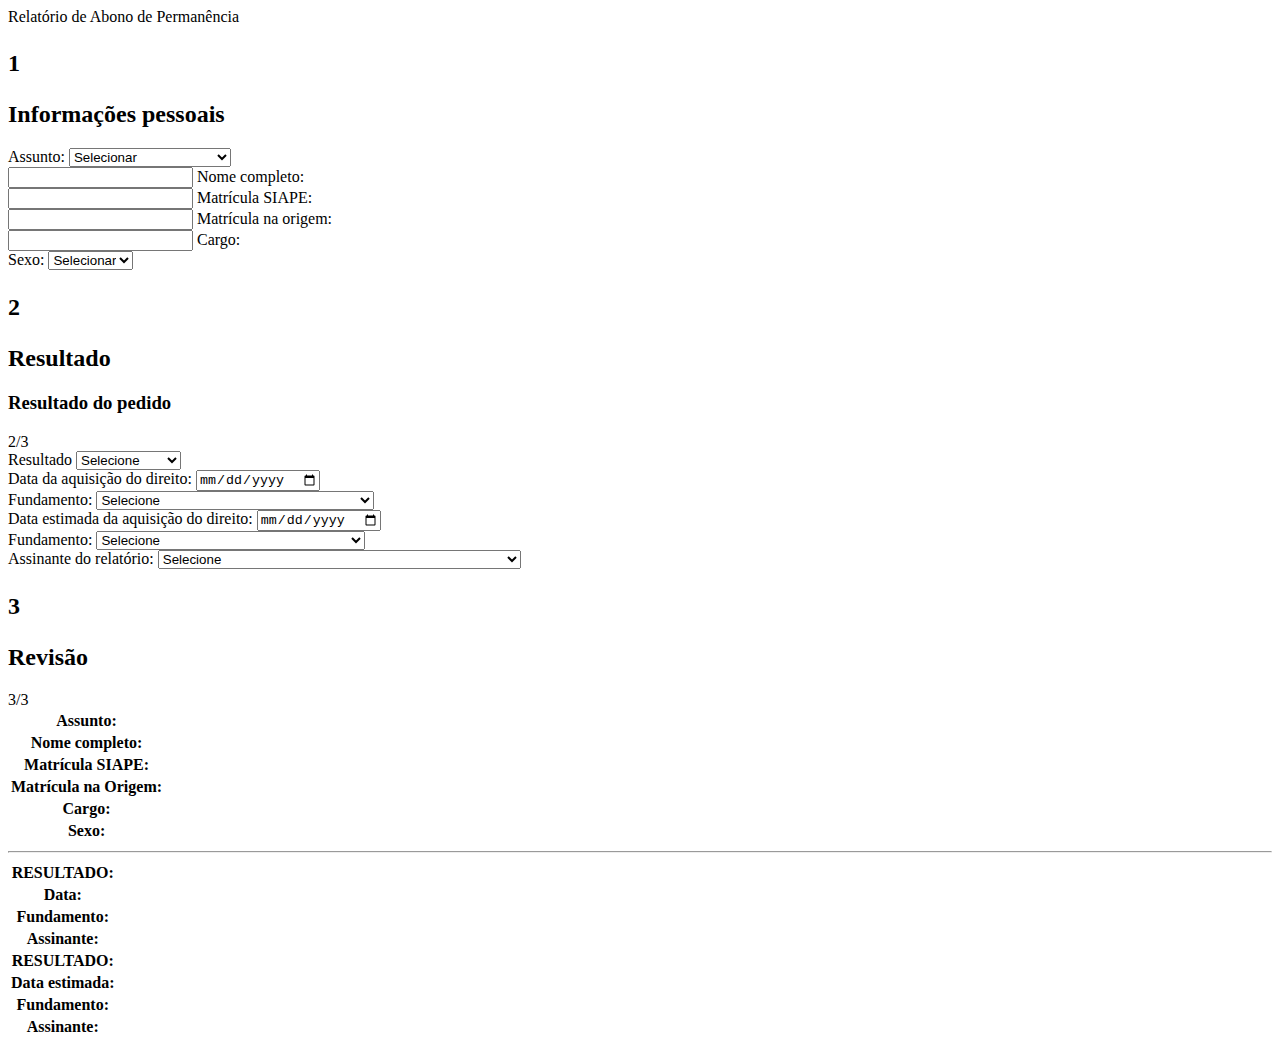
==== index.html @ 5f07b700 "Add files via upload" ====
<!DOCTYPE html>
<html>
<head>
	<meta charset="utf-8">
	<title>Relatórios - SEAP</title>
	<link rel="icon" type="imagem/png" href="./img/aposentadoria.png" />
	<!-- Mobile Specific Metas -->
	<meta name="viewport" content="width=device-width, initial-scale=1, maximum-scale=1">
	<!-- Font-->
	<link rel="stylesheet" type="text/css" href="css/opensans-font.css">
	<link rel="stylesheet" type="text/css" href="fonts/material-design-iconic-font/css/material-design-iconic-font.min.css">
	<!-- datepicker -->
	<link rel="stylesheet" type="text/css" href="css/jquery-ui.min.css">
	<!-- Main Style Css -->
    <link rel="stylesheet" href="css/style.css"/>
	
</head>
<body id="conteudo">
	<div class="page-content">
		<div class="wizard-heading">Relatório de Abono de Permanência</div>
		<div class="wizard-v6-content">
			<div class="wizard-form">
		        <form class="form-register" id="form-register" action="" method="post">
		        	<div id="form-total">
		        		<!-- SECTION 1 -->
			            <h2>
			            	<p class="step-icon"><span>1</span></p>
			            	<span class="step-text">Informações pessoais</span>
			            </h2>
			            <section>
			                <div class="inner">

								<div class="form-row">
									<div class="form-holder form-holder-2">
										<label for="date" class="special-label">Assunto:</label>
										<select required name="assunto" id="assunto" class="form-control">
											<option value="" selected>Selecionar</option>
											<option value="Abono de Permanência">Abono de Permanência</option>
											<option value="Aposentadoria">Aposentadoria</option>
											<option value="Pensão">Pensão</option>
										</select>
									</div>
								</div>


								<div class="form-row">
									<div class="form-holder">
										<label class="form-row-inner">
											<input type="text" class="form-control" id="name" name="name" class="required">
											<span class="label">Nome completo:</span>
										</label>
									</div>
								</div>

								<div class="form-row">
									<div class="form-holder">
										<label class="form-row-inner">
											<input type="text" class="form-control" id="matricula_siape" name="matricula_siape" required>
											<span class="label">Matrícula SIAPE:</span>
										</label>
									</div>
									<div class="form-holder">
										<label class="form-row-inner">
											<input type="text" class="form-control" id="matricula_origem" name="matricula_origem" required>
											<span class="label">Matrícula na origem:</span>
										</label>
									</div>
								</div>

								<div class="form-row">
									<div class="form-holder">
										<label class="form-row-inner">
											<input type="text" class="form-control" id="cargo" name="cargo" required />
											<span class="label">Cargo:</span>
										</label>
									</div>
								</div>

							
								<div class="form-row">
									<div class="form-holder form-holder-2">
										<label for="date" class="special-label">Sexo:</label>
										<select name="sexo" id="sexo" class="form-control">
											<option value="" selected>Selecionar</option>
											<option value="masculino">Masculino</option>
											<option value="feminino">Feminino</option>
										</select>
									</div>
								</div>
							</div>
			            </section>
						<!-- SECTION 2 -->
			            <h2>
			            	<p class="step-icon"><span>2</span></p>
			            	<span class="step-text">Resultado</span>
			            </h2>
			            <section>
			                <div class="inner">
			                	<div class="form-heading">
			                		<h3>Resultado do pedido</h3>
			                		<span>2/3</span>
			                	</div>
								<div class="form-row">
									<div class="form-holder form-holder-2">
										<label for="resultado" class="special-label-1">Resultado</label>
										<select name="resultado" id="resultado" class="form-control">
											<option value="" selected>Selecione</option>
											<option value="deferido">DEFERIDO</option>
											<option value="indeferido">INDEFERIDO</option>
										</select>
										<span class="select-btn">
											<i class="zmdi zmdi-chevron-down"></i>
										</span>
									</div>
								</div>
								<div class="form-row" id="deferido">
									<div class="form-holder">
										<label for="day" class="special-label-1">Data da aquisição do direito:</label>
										<input id="data" type="date" />
									</div>
									<div class="form-holder">
										<label for="fundamento" class="special-label-1">Fundamento:</label>
										<select name="fundamento" id="fundamento" class="form-control">
											<option value="" selected>Selecione</option>
											<option value="049006">049006 - Art. 2° I II III §1° II da EC 41-2003</option>
											<option value="049008">049008 - Art. 6° I II III IV  da EC 41-2003</option>
											<option value="049010">049010 - Art. 3º da EC 47-2005</option>
											<option value="049021">049021 - Art. 4º §6° II da EC nº 103/2019</option>
											<option value="049023">049023 - Art. 4º §6° I da EC nº 103/2019</option>
											<option value="049027">049027 - Art. 10 §1° I da EC nº 103/2019</option>
											<option value="049034">049034 - Art. 20 §2° I da EC nº 103/2019</option>
											<option value="049036">049036 - Art. 20 §2° II da EC nº 103/2019</option>
										</select>
										<span class="select-btn">
											<i class="zmdi zmdi-chevron-down"></i>
										</span>
									</div>
								</div>
								<div class="form-row" id="indeferido">
									<div class="form-holder">
										<label for="estimativa" class="special-label-1">Data estimada da aquisição do direito:</label>
										<input id="estimativa" type="date" />
									</div>
									<div class="form-holder">
										<label for="fundamento_indeferido" class="special-label-1">Fundamento:</label>
										<select name="fundamento_indeferido" id="fundamento_indeferido" class="form-control">
											<option value="" selected>Selecione</option>
											<option value="art. 4 §6° II da EC nº 103/2019">049021 - Art. 4 §6° II da EC nº 103/2019</option>
											<option value="art. 4 §6° I da EC nº 103/2019">048023 - Art. 4 §6° I da EC nº 103/2019</option>
											<option value="art. 10 §1° I da EC nº 103/2019">049027 - Art. 10 §1° I da EC nº 103/2019</option>
											<option value="art. 20 §2° I da EC nº 103/2019">049034 - Art. 20 §2° I da EC nº 103/2019</option>
											<option value="art. 20 §2° II da EC nº 103/2019">049036 - Art. 20 §2° II da EC nº 103/2019</option>
										</select>
										<span class="select-btn">
											<i class="zmdi zmdi-chevron-down"></i>
										</span>
									</div>
								</div>
								<div class="form-row">
									<div class="form-holder form-holder-2">
										<label for="assinante" class="special-label-1">Assinante do relatório:</label>
										<select name="assinante" id="assinante" class="form-control">
											<option value="" selected>Selecione</option>
											<option value="Coordenadora de Administração de Pessoal">Coordenadora de Administração de Pessoal</option>
											<option value="Coordenador de Administração de Pessoal">Coordenador de Administração de Pessoal</option>
											<option value="Coordenadora de Administração de Pessoal em exercício">Coordenadora de Administração de Pessoal em exercício</option>
											<option value="Coordenador de Administração de Pessoal em exercício">Coordenador de Administração de Pessoal em exercício</option>
										</select>
										<span class="select-btn">
											<i class="zmdi zmdi-chevron-down"></i>
										</span>
									</div>
								</div>
							</div>
			            </section>
			            <!-- SECTION 3 -->
			            <h2>
			            	<p class="step-icon"><span>3</span></p>
			            	<span class="step-text">Revisão</span>
			            </h2>
			            <section>
			                <div class="inner">
			                	<div class="form-heading">
			                		<h3></h3>
			                		<span>3/3</span>
			                	</div>
								<div class="table-responsive">
									<table class="table">
										<tbody>
											<tr class="space-row">
												<th>Assunto:</th>
												<td id="assunto-val"></td>
											</tr>
											<tr class="space-row">
												<th>Nome completo:</th>
												<td id="fullname-val"></td>
											</tr>
											<tr class="space-row">
												<th>Matrícula SIAPE:</th>
												<td id="matricula_siape-val"></td>
											</tr>
											<tr class="space-row">
												<th>Matrícula na Origem:</th>
												<td id="matricula_origem-val"></td>
											</tr>
											<tr class="space-row">
												<th>Cargo:</th>
												<td id="cargo-val"></td>
											</tr>
											<tr class="space-row">
												<th>Sexo:</th>
												<td id="sexo-val"></td>
											</tr>
										</tbody>
									</table>
								</div>
								<hr>
								<div class="table-responsive">
									<table class="table">
										<tbody id="deferido_result">
											<tr class="space-row">
												<th>RESULTADO:</th>
												<td style="text-transform: uppercase;"id="resultado-val"></td>
											</tr>
											<tr class="space-row">
												<th>Data:</th>
												<td id="data-val"></td>
											</tr>
											<tr class="space-row">
												<th>Fundamento:</th>
												<td id="fundamento-val"></td>
											</tr>
											<tr class="space-row">
												<th>Assinante:</th>
												<td id="assinante__def-val"></td>
											</tr>
										</tbody>
										<tbody id="indeferido_result">
											<tr class="space-row">
												<th>RESULTADO:</th>
												<td style="text-transform: uppercase;"id="result-val"></td>
											</tr>
											<tr class="space-row">
												<th>Data estimada:</th>
												<td id="estimativa-val"></td>
											</tr>
											<tr class="space-row">
												<th>Fundamento:</th>
												<td id="fundamento_indeferido-val"></td>
											</tr>
											<tr class="space-row">
												<th>Assinante:</th>
												<td id="assinante__indef-val"></td>
											</tr>
										</tbody>
									</table>
								</div>
							</div>
			            </section>
		        	</div>
		        </form>
			</div>
		</div>
	</div>
	
	
	<script src="https://cdnjs.cloudflare.com/ajax/libs/jquery/3.7.1/jquery.min.js" integrity="sha512-v2CJ7UaYy4JwqLDIrZUI/4hqeoQieOmAZNXBeQyjo21dadnwR+8ZaIJVT8EE2iyI61OV8e6M8PP2/4hpQINQ/g==" crossorigin="anonymous" referrerpolicy="no-referrer"></script>
	<script src="js/jquery.steps.js"></script>
	<script src="js/main.js"></script>
</body>
</html>
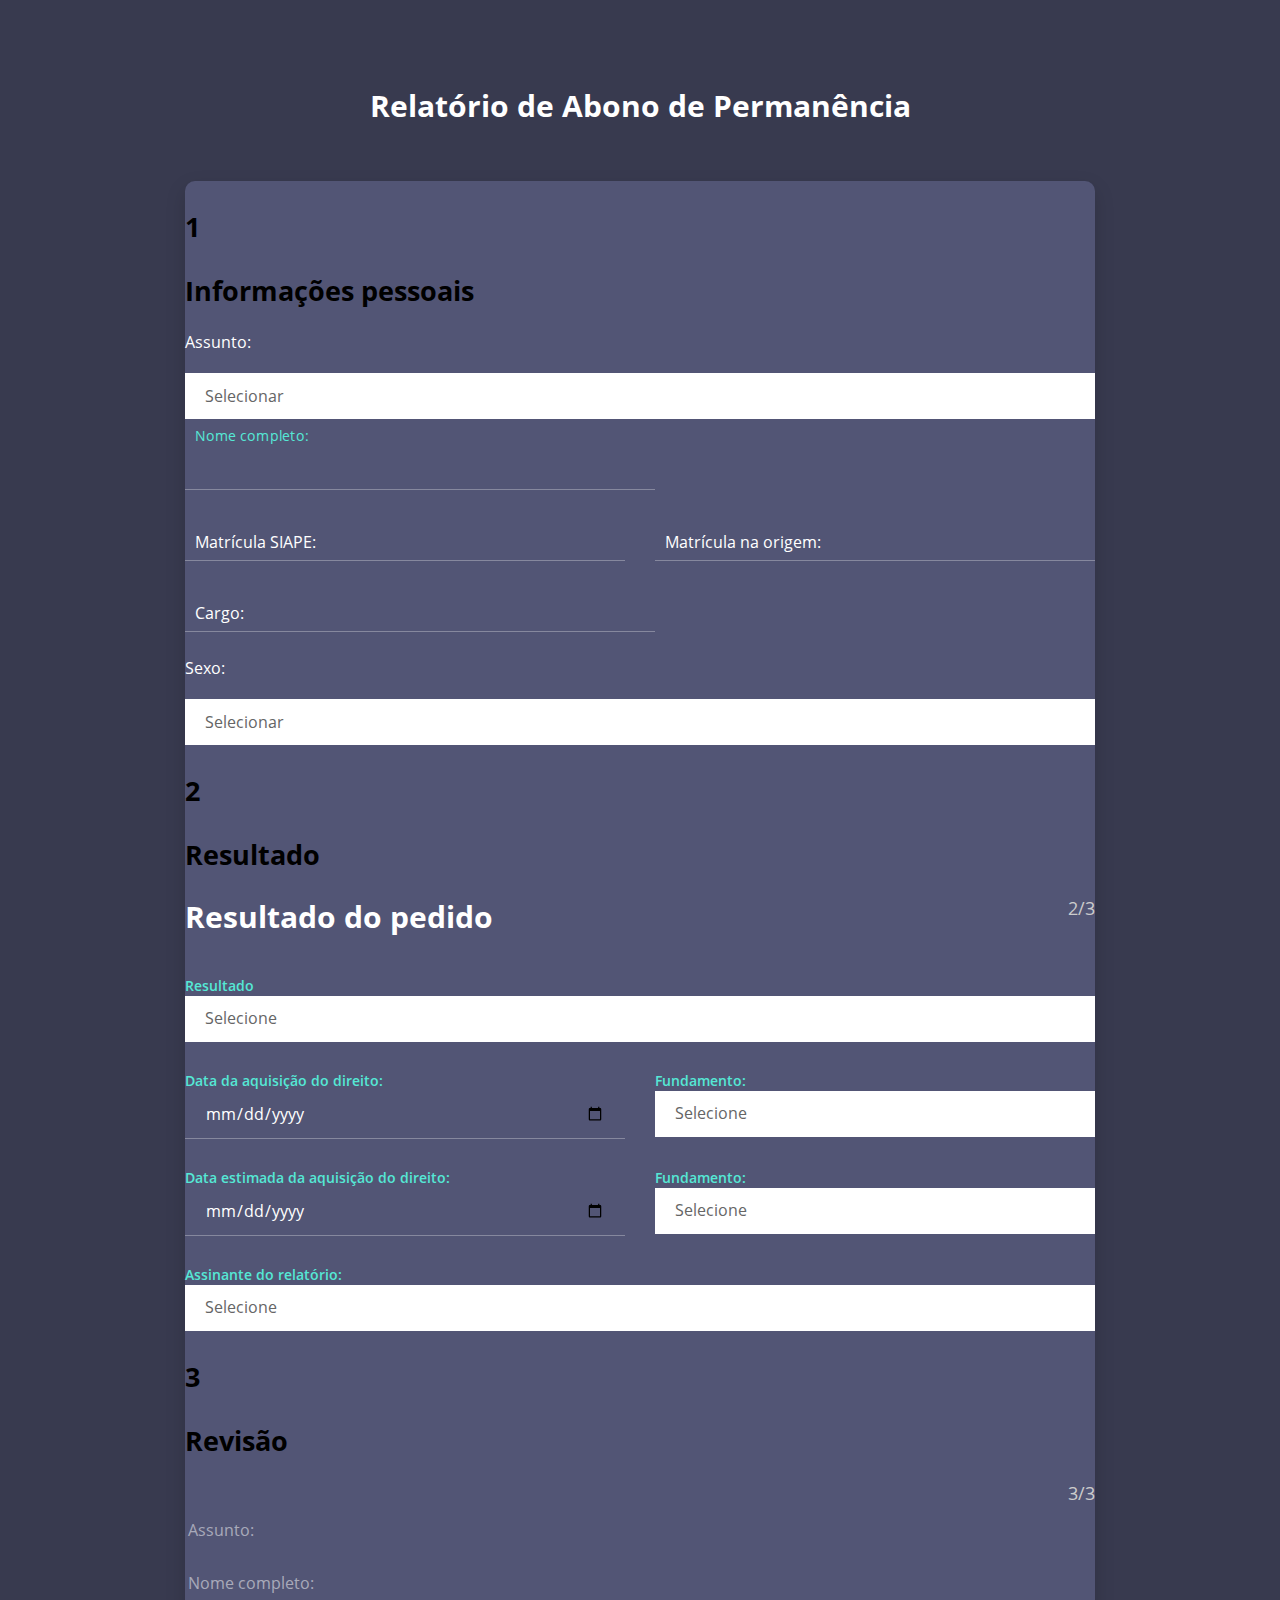
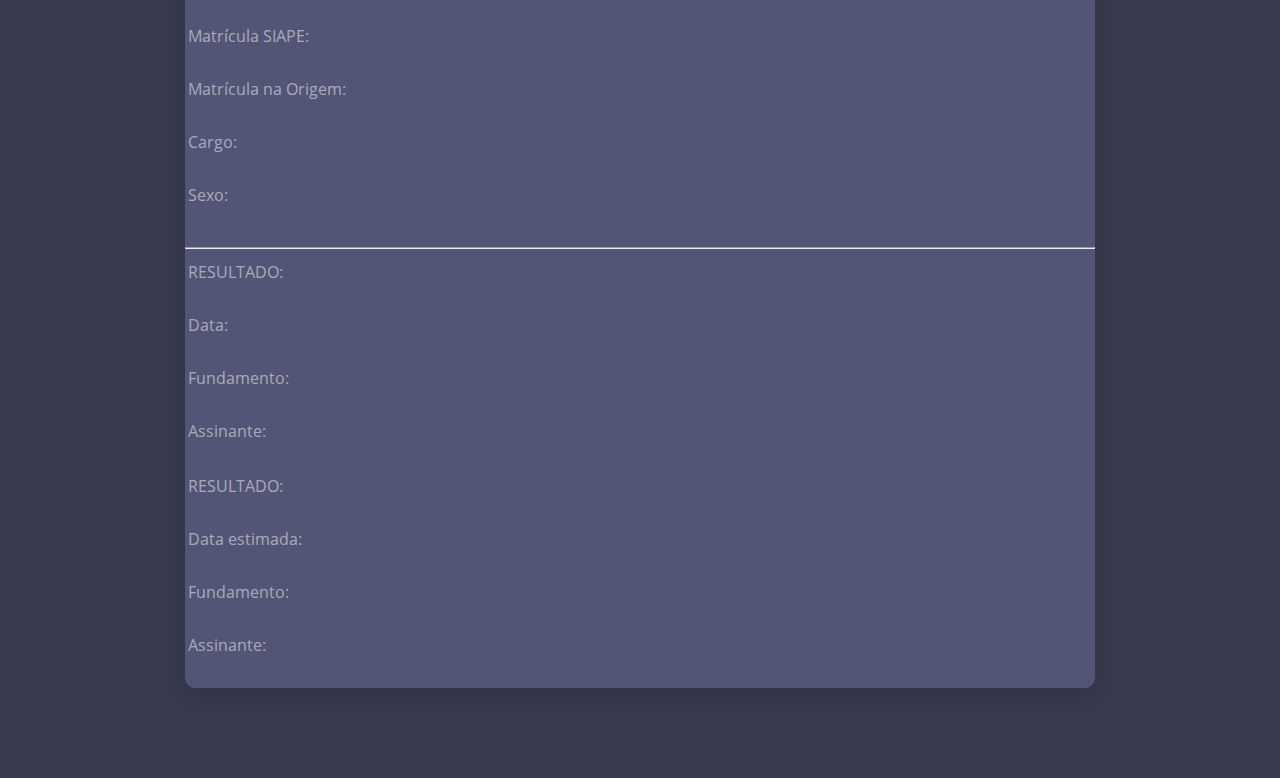
==== commit 8d45f1d0: "first commit" ====
--- a/index.html
+++ b/index.html
@@ -1,271 +1,271 @@
-<!DOCTYPE html>
-<html>
-<head>
-	<meta charset="utf-8">
-	<title>Relatórios - SEAP</title>
-	<link rel="icon" type="imagem/png" href="./img/aposentadoria.png" />
-	<!-- Mobile Specific Metas -->
-	<meta name="viewport" content="width=device-width, initial-scale=1, maximum-scale=1">
-	<!-- Font-->
-	<link rel="stylesheet" type="text/css" href="css/opensans-font.css">
-	<link rel="stylesheet" type="text/css" href="fonts/material-design-iconic-font/css/material-design-iconic-font.min.css">
-	<!-- datepicker -->
-	<link rel="stylesheet" type="text/css" href="css/jquery-ui.min.css">
-	<!-- Main Style Css -->
-    <link rel="stylesheet" href="css/style.css"/>
-	
-</head>
-<body id="conteudo">
-	<div class="page-content">
-		<div class="wizard-heading">Relatório de Abono de Permanência</div>
-		<div class="wizard-v6-content">
-			<div class="wizard-form">
-		        <form class="form-register" id="form-register" action="" method="post">
-		        	<div id="form-total">
-		        		<!-- SECTION 1 -->
-			            <h2>
-			            	<p class="step-icon"><span>1</span></p>
-			            	<span class="step-text">Informações pessoais</span>
-			            </h2>
-			            <section>
-			                <div class="inner">
-
-								<div class="form-row">
-									<div class="form-holder form-holder-2">
-										<label for="date" class="special-label">Assunto:</label>
-										<select required name="assunto" id="assunto" class="form-control">
-											<option value="" selected>Selecionar</option>
-											<option value="Abono de Permanência">Abono de Permanência</option>
-											<option value="Aposentadoria">Aposentadoria</option>
-											<option value="Pensão">Pensão</option>
-										</select>
-									</div>
-								</div>
-
-
-								<div class="form-row">
-									<div class="form-holder">
-										<label class="form-row-inner">
-											<input type="text" class="form-control" id="name" name="name" class="required">
-											<span class="label">Nome completo:</span>
-										</label>
-									</div>
-								</div>
-
-								<div class="form-row">
-									<div class="form-holder">
-										<label class="form-row-inner">
-											<input type="text" class="form-control" id="matricula_siape" name="matricula_siape" required>
-											<span class="label">Matrícula SIAPE:</span>
-										</label>
-									</div>
-									<div class="form-holder">
-										<label class="form-row-inner">
-											<input type="text" class="form-control" id="matricula_origem" name="matricula_origem" required>
-											<span class="label">Matrícula na origem:</span>
-										</label>
-									</div>
-								</div>
-
-								<div class="form-row">
-									<div class="form-holder">
-										<label class="form-row-inner">
-											<input type="text" class="form-control" id="cargo" name="cargo" required />
-											<span class="label">Cargo:</span>
-										</label>
-									</div>
-								</div>
-
-							
-								<div class="form-row">
-									<div class="form-holder form-holder-2">
-										<label for="date" class="special-label">Sexo:</label>
-										<select name="sexo" id="sexo" class="form-control">
-											<option value="" selected>Selecionar</option>
-											<option value="masculino">Masculino</option>
-											<option value="feminino">Feminino</option>
-										</select>
-									</div>
-								</div>
-							</div>
-			            </section>
-						<!-- SECTION 2 -->
-			            <h2>
-			            	<p class="step-icon"><span>2</span></p>
-			            	<span class="step-text">Resultado</span>
-			            </h2>
-			            <section>
-			                <div class="inner">
-			                	<div class="form-heading">
-			                		<h3>Resultado do pedido</h3>
-			                		<span>2/3</span>
-			                	</div>
-								<div class="form-row">
-									<div class="form-holder form-holder-2">
-										<label for="resultado" class="special-label-1">Resultado</label>
-										<select name="resultado" id="resultado" class="form-control">
-											<option value="" selected>Selecione</option>
-											<option value="deferido">DEFERIDO</option>
-											<option value="indeferido">INDEFERIDO</option>
-										</select>
-										<span class="select-btn">
-											<i class="zmdi zmdi-chevron-down"></i>
-										</span>
-									</div>
-								</div>
-								<div class="form-row" id="deferido">
-									<div class="form-holder">
-										<label for="day" class="special-label-1">Data da aquisição do direito:</label>
-										<input id="data" type="date" />
-									</div>
-									<div class="form-holder">
-										<label for="fundamento" class="special-label-1">Fundamento:</label>
-										<select name="fundamento" id="fundamento" class="form-control">
-											<option value="" selected>Selecione</option>
-											<option value="049006">049006 - Art. 2° I II III §1° II da EC 41-2003</option>
-											<option value="049008">049008 - Art. 6° I II III IV  da EC 41-2003</option>
-											<option value="049010">049010 - Art. 3º da EC 47-2005</option>
-											<option value="049021">049021 - Art. 4º §6° II da EC nº 103/2019</option>
-											<option value="049023">049023 - Art. 4º §6° I da EC nº 103/2019</option>
-											<option value="049027">049027 - Art. 10 §1° I da EC nº 103/2019</option>
-											<option value="049034">049034 - Art. 20 §2° I da EC nº 103/2019</option>
-											<option value="049036">049036 - Art. 20 §2° II da EC nº 103/2019</option>
-										</select>
-										<span class="select-btn">
-											<i class="zmdi zmdi-chevron-down"></i>
-										</span>
-									</div>
-								</div>
-								<div class="form-row" id="indeferido">
-									<div class="form-holder">
-										<label for="estimativa" class="special-label-1">Data estimada da aquisição do direito:</label>
-										<input id="estimativa" type="date" />
-									</div>
-									<div class="form-holder">
-										<label for="fundamento_indeferido" class="special-label-1">Fundamento:</label>
-										<select name="fundamento_indeferido" id="fundamento_indeferido" class="form-control">
-											<option value="" selected>Selecione</option>
-											<option value="art. 4 §6° II da EC nº 103/2019">049021 - Art. 4 §6° II da EC nº 103/2019</option>
-											<option value="art. 4 §6° I da EC nº 103/2019">048023 - Art. 4 §6° I da EC nº 103/2019</option>
-											<option value="art. 10 §1° I da EC nº 103/2019">049027 - Art. 10 §1° I da EC nº 103/2019</option>
-											<option value="art. 20 §2° I da EC nº 103/2019">049034 - Art. 20 §2° I da EC nº 103/2019</option>
-											<option value="art. 20 §2° II da EC nº 103/2019">049036 - Art. 20 §2° II da EC nº 103/2019</option>
-										</select>
-										<span class="select-btn">
-											<i class="zmdi zmdi-chevron-down"></i>
-										</span>
-									</div>
-								</div>
-								<div class="form-row">
-									<div class="form-holder form-holder-2">
-										<label for="assinante" class="special-label-1">Assinante do relatório:</label>
-										<select name="assinante" id="assinante" class="form-control">
-											<option value="" selected>Selecione</option>
-											<option value="Coordenadora de Administração de Pessoal">Coordenadora de Administração de Pessoal</option>
-											<option value="Coordenador de Administração de Pessoal">Coordenador de Administração de Pessoal</option>
-											<option value="Coordenadora de Administração de Pessoal em exercício">Coordenadora de Administração de Pessoal em exercício</option>
-											<option value="Coordenador de Administração de Pessoal em exercício">Coordenador de Administração de Pessoal em exercício</option>
-										</select>
-										<span class="select-btn">
-											<i class="zmdi zmdi-chevron-down"></i>
-										</span>
-									</div>
-								</div>
-							</div>
-			            </section>
-			            <!-- SECTION 3 -->
-			            <h2>
-			            	<p class="step-icon"><span>3</span></p>
-			            	<span class="step-text">Revisão</span>
-			            </h2>
-			            <section>
-			                <div class="inner">
-			                	<div class="form-heading">
-			                		<h3></h3>
-			                		<span>3/3</span>
-			                	</div>
-								<div class="table-responsive">
-									<table class="table">
-										<tbody>
-											<tr class="space-row">
-												<th>Assunto:</th>
-												<td id="assunto-val"></td>
-											</tr>
-											<tr class="space-row">
-												<th>Nome completo:</th>
-												<td id="fullname-val"></td>
-											</tr>
-											<tr class="space-row">
-												<th>Matrícula SIAPE:</th>
-												<td id="matricula_siape-val"></td>
-											</tr>
-											<tr class="space-row">
-												<th>Matrícula na Origem:</th>
-												<td id="matricula_origem-val"></td>
-											</tr>
-											<tr class="space-row">
-												<th>Cargo:</th>
-												<td id="cargo-val"></td>
-											</tr>
-											<tr class="space-row">
-												<th>Sexo:</th>
-												<td id="sexo-val"></td>
-											</tr>
-										</tbody>
-									</table>
-								</div>
-								<hr>
-								<div class="table-responsive">
-									<table class="table">
-										<tbody id="deferido_result">
-											<tr class="space-row">
-												<th>RESULTADO:</th>
-												<td style="text-transform: uppercase;"id="resultado-val"></td>
-											</tr>
-											<tr class="space-row">
-												<th>Data:</th>
-												<td id="data-val"></td>
-											</tr>
-											<tr class="space-row">
-												<th>Fundamento:</th>
-												<td id="fundamento-val"></td>
-											</tr>
-											<tr class="space-row">
-												<th>Assinante:</th>
-												<td id="assinante__def-val"></td>
-											</tr>
-										</tbody>
-										<tbody id="indeferido_result">
-											<tr class="space-row">
-												<th>RESULTADO:</th>
-												<td style="text-transform: uppercase;"id="result-val"></td>
-											</tr>
-											<tr class="space-row">
-												<th>Data estimada:</th>
-												<td id="estimativa-val"></td>
-											</tr>
-											<tr class="space-row">
-												<th>Fundamento:</th>
-												<td id="fundamento_indeferido-val"></td>
-											</tr>
-											<tr class="space-row">
-												<th>Assinante:</th>
-												<td id="assinante__indef-val"></td>
-											</tr>
-										</tbody>
-									</table>
-								</div>
-							</div>
-			            </section>
-		        	</div>
-		        </form>
-			</div>
-		</div>
-	</div>
-	
-	
-	<script src="https://cdnjs.cloudflare.com/ajax/libs/jquery/3.7.1/jquery.min.js" integrity="sha512-v2CJ7UaYy4JwqLDIrZUI/4hqeoQieOmAZNXBeQyjo21dadnwR+8ZaIJVT8EE2iyI61OV8e6M8PP2/4hpQINQ/g==" crossorigin="anonymous" referrerpolicy="no-referrer"></script>
-	<script src="js/jquery.steps.js"></script>
-	<script src="js/main.js"></script>
-</body>
+<!DOCTYPE html>
+<html>
+<head>
+	<meta charset="utf-8">
+	<title>Relatórios - SEAP</title>
+	<link rel="icon" type="imagem/png" href="./img/aposentadoria.png" />
+	<!-- Mobile Specific Metas -->
+	<meta name="viewport" content="width=device-width, initial-scale=1, maximum-scale=1">
+	<!-- Font-->
+	<link rel="stylesheet" type="text/css" href="css/opensans-font.css">
+	<link rel="stylesheet" type="text/css" href="fonts/material-design-iconic-font/css/material-design-iconic-font.min.css">
+	<!-- datepicker -->
+	<link rel="stylesheet" type="text/css" href="css/jquery-ui.min.css">
+	<!-- Main Style Css -->
+    <link rel="stylesheet" href="css/style.css"/>
+	
+</head>
+<body id="conteudo">
+	<div class="page-content">
+		<div class="wizard-heading">Relatório de Abono de Permanência</div>
+		<div class="wizard-v6-content">
+			<div class="wizard-form">
+		        <form class="form-register" id="form-register" action="" method="post">
+		        	<div id="form-total">
+		        		<!-- SECTION 1 -->
+			            <h2>
+			            	<p class="step-icon"><span>1</span></p>
+			            	<span class="step-text">Informações pessoais</span>
+			            </h2>
+			            <section>
+			                <div class="inner">
+
+								<div class="form-row">
+									<div class="form-holder form-holder-2">
+										<label for="date" class="special-label">Assunto:</label>
+										<select required name="assunto" id="assunto" class="form-control">
+											<option value="" selected>Selecionar</option>
+											<option value="Abono de Permanência">Abono de Permanência</option>
+											<option value="Aposentadoria">Aposentadoria</option>
+											<option value="Pensão">Pensão</option>
+										</select>
+									</div>
+								</div>
+
+
+								<div class="form-row">
+									<div class="form-holder">
+										<label class="form-row-inner">
+											<input type="text" class="form-control" id="name" name="name" class="required">
+											<span class="label">Nome completo:</span>
+										</label>
+									</div>
+								</div>
+
+								<div class="form-row">
+									<div class="form-holder">
+										<label class="form-row-inner">
+											<input type="text" class="form-control" id="matricula_siape" name="matricula_siape" required>
+											<span class="label">Matrícula SIAPE:</span>
+										</label>
+									</div>
+									<div class="form-holder">
+										<label class="form-row-inner">
+											<input type="text" class="form-control" id="matricula_origem" name="matricula_origem" required>
+											<span class="label">Matrícula na origem:</span>
+										</label>
+									</div>
+								</div>
+
+								<div class="form-row">
+									<div class="form-holder">
+										<label class="form-row-inner">
+											<input type="text" class="form-control" id="cargo" name="cargo" required />
+											<span class="label">Cargo:</span>
+										</label>
+									</div>
+								</div>
+
+							
+								<div class="form-row">
+									<div class="form-holder form-holder-2">
+										<label for="date" class="special-label">Sexo:</label>
+										<select name="sexo" id="sexo" class="form-control">
+											<option value="" selected>Selecionar</option>
+											<option value="masculino">Masculino</option>
+											<option value="feminino">Feminino</option>
+										</select>
+									</div>
+								</div>
+							</div>
+			            </section>
+						<!-- SECTION 2 -->
+			            <h2>
+			            	<p class="step-icon"><span>2</span></p>
+			            	<span class="step-text">Resultado</span>
+			            </h2>
+			            <section>
+			                <div class="inner">
+			                	<div class="form-heading">
+			                		<h3>Resultado do pedido</h3>
+			                		<span>2/3</span>
+			                	</div>
+								<div class="form-row">
+									<div class="form-holder form-holder-2">
+										<label for="resultado" class="special-label-1">Resultado</label>
+										<select name="resultado" id="resultado" class="form-control">
+											<option value="" selected>Selecione</option>
+											<option value="deferido">DEFERIDO</option>
+											<option value="indeferido">INDEFERIDO</option>
+										</select>
+										<span class="select-btn">
+											<i class="zmdi zmdi-chevron-down"></i>
+										</span>
+									</div>
+								</div>
+								<div class="form-row" id="deferido">
+									<div class="form-holder">
+										<label for="day" class="special-label-1">Data da aquisição do direito:</label>
+										<input id="data" type="date" />
+									</div>
+									<div class="form-holder">
+										<label for="fundamento" class="special-label-1">Fundamento:</label>
+										<select name="fundamento" id="fundamento" class="form-control">
+											<option value="" selected>Selecione</option>
+											<option value="049006">049006 - Art. 2° I II III §1° II da EC 41-2003</option>
+											<option value="049008">049008 - Art. 6° I II III IV  da EC 41-2003</option>
+											<option value="049010">049010 - Art. 3º da EC 47-2005</option>
+											<option value="049021">049021 - Art. 4º §6° II da EC nº 103/2019</option>
+											<option value="049023">049023 - Art. 4º §6° I da EC nº 103/2019</option>
+											<option value="049027">049027 - Art. 10 §1° I da EC nº 103/2019</option>
+											<option value="049034">049034 - Art. 20 §2° I da EC nº 103/2019</option>
+											<option value="049036">049036 - Art. 20 §2° II da EC nº 103/2019</option>
+										</select>
+										<span class="select-btn">
+											<i class="zmdi zmdi-chevron-down"></i>
+										</span>
+									</div>
+								</div>
+								<div class="form-row" id="indeferido">
+									<div class="form-holder">
+										<label for="estimativa" class="special-label-1">Data estimada da aquisição do direito:</label>
+										<input id="estimativa" type="date" />
+									</div>
+									<div class="form-holder">
+										<label for="fundamento_indeferido" class="special-label-1">Fundamento:</label>
+										<select name="fundamento_indeferido" id="fundamento_indeferido" class="form-control">
+											<option value="" selected>Selecione</option>
+											<option value="art. 4 §6° II da EC nº 103/2019">049021 - Art. 4 §6° II da EC nº 103/2019</option>
+											<option value="art. 4 §6° I da EC nº 103/2019">048023 - Art. 4 §6° I da EC nº 103/2019</option>
+											<option value="art. 10 §1° I da EC nº 103/2019">049027 - Art. 10 §1° I da EC nº 103/2019</option>
+											<option value="art. 20 §2° I da EC nº 103/2019">049034 - Art. 20 §2° I da EC nº 103/2019</option>
+											<option value="art. 20 §2° II da EC nº 103/2019">049036 - Art. 20 §2° II da EC nº 103/2019</option>
+										</select>
+										<span class="select-btn">
+											<i class="zmdi zmdi-chevron-down"></i>
+										</span>
+									</div>
+								</div>
+								<div class="form-row">
+									<div class="form-holder form-holder-2">
+										<label for="assinante" class="special-label-1">Assinante do relatório:</label>
+										<select name="assinante" id="assinante" class="form-control">
+											<option value="" selected>Selecione</option>
+											<option value="Coordenadora de Administração de Pessoal">Coordenadora de Administração de Pessoal</option>
+											<option value="Coordenador de Administração de Pessoal">Coordenador de Administração de Pessoal</option>
+											<option value="Coordenadora de Administração de Pessoal em exercício">Coordenadora de Administração de Pessoal em exercício</option>
+											<option value="Coordenador de Administração de Pessoal em exercício">Coordenador de Administração de Pessoal em exercício</option>
+										</select>
+										<span class="select-btn">
+											<i class="zmdi zmdi-chevron-down"></i>
+										</span>
+									</div>
+								</div>
+							</div>
+			            </section>
+			            <!-- SECTION 3 -->
+			            <h2>
+			            	<p class="step-icon"><span>3</span></p>
+			            	<span class="step-text">Revisão</span>
+			            </h2>
+			            <section>
+			                <div class="inner">
+			                	<div class="form-heading">
+			                		<h3></h3>
+			                		<span>3/3</span>
+			                	</div>
+								<div class="table-responsive">
+									<table class="table">
+										<tbody>
+											<tr class="space-row">
+												<th>Assunto:</th>
+												<td id="assunto-val"></td>
+											</tr>
+											<tr class="space-row">
+												<th>Nome completo:</th>
+												<td id="fullname-val"></td>
+											</tr>
+											<tr class="space-row">
+												<th>Matrícula SIAPE:</th>
+												<td id="matricula_siape-val"></td>
+											</tr>
+											<tr class="space-row">
+												<th>Matrícula na Origem:</th>
+												<td id="matricula_origem-val"></td>
+											</tr>
+											<tr class="space-row">
+												<th>Cargo:</th>
+												<td id="cargo-val"></td>
+											</tr>
+											<tr class="space-row">
+												<th>Sexo:</th>
+												<td id="sexo-val"></td>
+											</tr>
+										</tbody>
+									</table>
+								</div>
+								<hr>
+								<div class="table-responsive">
+									<table class="table">
+										<tbody id="deferido_result">
+											<tr class="space-row">
+												<th>RESULTADO:</th>
+												<td style="text-transform: uppercase;"id="resultado-val"></td>
+											</tr>
+											<tr class="space-row">
+												<th>Data:</th>
+												<td id="data-val"></td>
+											</tr>
+											<tr class="space-row">
+												<th>Fundamento:</th>
+												<td id="fundamento-val"></td>
+											</tr>
+											<tr class="space-row">
+												<th>Assinante:</th>
+												<td id="assinante__def-val"></td>
+											</tr>
+										</tbody>
+										<tbody id="indeferido_result">
+											<tr class="space-row">
+												<th>RESULTADO:</th>
+												<td style="text-transform: uppercase;"id="result-val"></td>
+											</tr>
+											<tr class="space-row">
+												<th>Data estimada:</th>
+												<td id="estimativa-val"></td>
+											</tr>
+											<tr class="space-row">
+												<th>Fundamento:</th>
+												<td id="fundamento_indeferido-val"></td>
+											</tr>
+											<tr class="space-row">
+												<th>Assinante:</th>
+												<td id="assinante__indef-val"></td>
+											</tr>
+										</tbody>
+									</table>
+								</div>
+							</div>
+			            </section>
+		        	</div>
+		        </form>
+			</div>
+		</div>
+	</div>
+	
+	
+	<script src="https://cdnjs.cloudflare.com/ajax/libs/jquery/3.7.1/jquery.min.js" integrity="sha512-v2CJ7UaYy4JwqLDIrZUI/4hqeoQieOmAZNXBeQyjo21dadnwR+8ZaIJVT8EE2iyI61OV8e6M8PP2/4hpQINQ/g==" crossorigin="anonymous" referrerpolicy="no-referrer"></script>
+	<script src="js/jquery.steps.js"></script>
+	<script src="js/main.js"></script>
+</body>
 </html>--- a/css/opensans-font.css
+++ b/css/opensans-font.css
@@ -0,0 +1,70 @@
+@font-face {
+    font-family: 'Open Sans';
+    src: url('../fonts/Open_Sans/OpenSans-ExtraBold.ttf') format('truetype');
+    font-weight: 800;
+    font-style: normal;
+}
+
+@font-face {
+    font-family: 'Open Sans';
+    src: url('../fonts/Open_Sans/OpenSans-Regular.ttf') format('truetype');
+    font-weight: normal;
+    font-style: normal;
+}
+
+@font-face {
+    font-family: 'Open Sans';
+    src: url('../fonts/Open_Sans/OpenSans-ExtraBoldItalic.ttf') format('truetype');
+    font-weight: 800;
+    font-style: italic;
+}
+
+@font-face {
+    font-family: 'Open Sans';
+    src: url('../fonts/Open_Sans/OpenSans-Light.ttf') format('truetype');
+    font-weight: 300;
+    font-style: normal;
+}
+
+@font-face {
+    font-family: 'Open Sans';
+    src: url('../fonts/Open_Sans/OpenSans-SemiBold.ttf') format('truetype');
+    font-weight: 600;
+    font-style: normal;
+}
+
+@font-face {
+    font-family: 'Open Sans';
+    src: url('../fonts/Open_Sans/OpenSans-SemiBoldItalic.ttf') format('truetype');
+    font-weight: 600;
+    font-style: italic;
+}
+
+@font-face {
+    font-family: 'Open Sans';
+    src: url('../fonts/Open_Sans/OpenSans-BoldItalic.ttf') format('truetype');
+    font-weight: bold;
+    font-style: italic;
+}
+
+@font-face {
+    font-family: 'Open Sans';
+    src: url('../fonts/Open_Sans/OpenSans-Bold.ttf') format('truetype');
+    font-weight: bold;
+    font-style: normal;
+}
+
+@font-face {
+    font-family: 'Open Sans';
+    src: url('../fonts/Open_Sans/OpenSans-LightItalic.ttf') format('truetype');
+    font-weight: 300;
+    font-style: italic;
+}
+
+@font-face {
+    font-family: 'Open Sans';
+    src: url('../fonts/Open_Sans/OpenSans-Italic.ttf') format('truetype');
+    font-weight: normal;
+    font-style: italic;
+}
+
--- a/fonts/material-design-iconic-font/css/material-design-iconic-font.min.css
+++ b/fonts/material-design-iconic-font/css/material-design-iconic-font.min.css
@@ -0,0 +1 @@
+@font-face{font-family:Material-Design-Iconic-Font;src:url(../fonts/Material-Design-Iconic-Font.woff2?v=2.2.0) format('woff2'),url(../fonts/Material-Design-Iconic-Font.woff?v=2.2.0) format('woff'),url(../fonts/Material-Design-Iconic-Font.ttf?v=2.2.0) format('truetype')}.zmdi{display:inline-block;font:normal normal normal 14px/1 'Material-Design-Iconic-Font';font-size:inherit;text-rendering:auto;-webkit-font-smoothing:antialiased;-moz-osx-font-smoothing:grayscale}.zmdi-hc-lg{font-size:1.33333333em;line-height:.75em;vertical-align:-15%}.zmdi-hc-2x{font-size:2em}.zmdi-hc-3x{font-size:3em}.zmdi-hc-4x{font-size:4em}.zmdi-hc-5x{font-size:5em}.zmdi-hc-fw{width:1.28571429em;text-align:center}.zmdi-hc-ul{padding-left:0;margin-left:2.14285714em;list-style-type:none}.zmdi-hc-ul>li{position:relative}.zmdi-hc-li{position:absolute;left:-2.14285714em;width:2.14285714em;top:.14285714em;text-align:center}.zmdi-hc-li.zmdi-hc-lg{left:-1.85714286em}.zmdi-hc-border{padding:.1em .25em;border:solid .1em #9e9e9e;border-radius:2px}.zmdi-hc-border-circle{padding:.1em .25em;border:solid .1em #9e9e9e;border-radius:50%}.zmdi.pull-left{float:left;margin-right:.15em}.zmdi.pull-right{float:right;margin-left:.15em}.zmdi-hc-spin{-webkit-animation:zmdi-spin 1.5s infinite linear;animation:zmdi-spin 1.5s infinite linear}.zmdi-hc-spin-reverse{-webkit-animation:zmdi-spin-reverse 1.5s infinite linear;animation:zmdi-spin-reverse 1.5s infinite linear}@-webkit-keyframes zmdi-spin{0%{-webkit-transform:rotate(0deg);transform:rotate(0deg)}100%{-webkit-transform:rotate(359deg);transform:rotate(359deg)}}@keyframes zmdi-spin{0%{-webkit-transform:rotate(0deg);transform:rotate(0deg)}100%{-webkit-transform:rotate(359deg);transform:rotate(359deg)}}@-webkit-keyframes zmdi-spin-reverse{0%{-webkit-transform:rotate(0deg);transform:rotate(0deg)}100%{-webkit-transform:rotate(-359deg);transform:rotate(-359deg)}}@keyframes zmdi-spin-reverse{0%{-webkit-transform:rotate(0deg);transform:rotate(0deg)}100%{-webkit-transform:rotate(-359deg);transform:rotate(-359deg)}}.zmdi-hc-rotate-90{-webkit-transform:rotate(90deg);-ms-transform:rotate(90deg);transform:rotate(90deg)}.zmdi-hc-rotate-180{-webkit-transform:rotate(180deg);-ms-transform:rotate(180deg);transform:rotate(180deg)}.zmdi-hc-rotate-270{-webkit-transform:rotate(270deg);-ms-transform:rotate(270deg);transform:rotate(270deg)}.zmdi-hc-flip-horizontal{-webkit-transform:scale(-1,1);-ms-transform:scale(-1,1);transform:scale(-1,1)}.zmdi-hc-flip-vertical{-webkit-transform:scale(1,-1);-ms-transform:scale(1,-1);transform:scale(1,-1)}.zmdi-hc-stack{position:relative;display:inline-block;width:2em;height:2em;line-height:2em;vertical-align:middle}.zmdi-hc-stack-1x,.zmdi-hc-stack-2x{position:absolute;left:0;width:100%;text-align:center}.zmdi-hc-stack-1x{line-height:inherit}.zmdi-hc-stack-2x{font-size:2em}.zmdi-hc-inverse{color:#fff}.zmdi-3d-rotation:before{content:'\f101'}.zmdi-airplane-off:before{content:'\f102'}.zmdi-airplane:before{content:'\f103'}.zmdi-album:before{content:'\f104'}.zmdi-archive:before{content:'\f105'}.zmdi-assignment-account:before{content:'\f106'}.zmdi-assignment-alert:before{content:'\f107'}.zmdi-assignment-check:before{content:'\f108'}.zmdi-assignment-o:before{content:'\f109'}.zmdi-assignment-return:before{content:'\f10a'}.zmdi-assignment-returned:before{content:'\f10b'}.zmdi-assignment:before{content:'\f10c'}.zmdi-attachment-alt:before{content:'\f10d'}.zmdi-attachment:before{content:'\f10e'}.zmdi-audio:before{content:'\f10f'}.zmdi-badge-check:before{content:'\f110'}.zmdi-balance-wallet:before{content:'\f111'}.zmdi-balance:before{content:'\f112'}.zmdi-battery-alert:before{content:'\f113'}.zmdi-battery-flash:before{content:'\f114'}.zmdi-battery-unknown:before{content:'\f115'}.zmdi-battery:before{content:'\f116'}.zmdi-bike:before{content:'\f117'}.zmdi-block-alt:before{content:'\f118'}.zmdi-block:before{content:'\f119'}.zmdi-boat:before{content:'\f11a'}.zmdi-book-image:before{content:'\f11b'}.zmdi-book:before{content:'\f11c'}.zmdi-bookmark-outline:before{content:'\f11d'}.zmdi-bookmark:before{content:'\f11e'}.zmdi-brush:before{content:'\f11f'}.zmdi-bug:before{content:'\f120'}.zmdi-bus:before{content:'\f121'}.zmdi-cake:before{content:'\f122'}.zmdi-car-taxi:before{content:'\f123'}.zmdi-car-wash:before{content:'\f124'}.zmdi-car:before{content:'\f125'}.zmdi-card-giftcard:before{content:'\f126'}.zmdi-card-membership:before{content:'\f127'}.zmdi-card-travel:before{content:'\f128'}.zmdi-card:before{content:'\f129'}.zmdi-case-check:before{content:'\f12a'}.zmdi-case-download:before{content:'\f12b'}.zmdi-case-play:before{content:'\f12c'}.zmdi-case:before{content:'\f12d'}.zmdi-cast-connected:before{content:'\f12e'}.zmdi-cast:before{content:'\f12f'}.zmdi-chart-donut:before{content:'\f130'}.zmdi-chart:before{content:'\f131'}.zmdi-city-alt:before{content:'\f132'}.zmdi-city:before{content:'\f133'}.zmdi-close-circle-o:before{content:'\f134'}.zmdi-close-circle:before{content:'\f135'}.zmdi-close:before{content:'\f136'}.zmdi-cocktail:before{content:'\f137'}.zmdi-code-setting:before{content:'\f138'}.zmdi-code-smartphone:before{content:'\f139'}.zmdi-code:before{content:'\f13a'}.zmdi-coffee:before{content:'\f13b'}.zmdi-collection-bookmark:before{content:'\f13c'}.zmdi-collection-case-play:before{content:'\f13d'}.zmdi-collection-folder-image:before{content:'\f13e'}.zmdi-collection-image-o:before{content:'\f13f'}.zmdi-collection-image:before{content:'\f140'}.zmdi-collection-item-1:before{content:'\f141'}.zmdi-collection-item-2:before{content:'\f142'}.zmdi-collection-item-3:before{content:'\f143'}.zmdi-collection-item-4:before{content:'\f144'}.zmdi-collection-item-5:before{content:'\f145'}.zmdi-collection-item-6:before{content:'\f146'}.zmdi-collection-item-7:before{content:'\f147'}.zmdi-collection-item-8:before{content:'\f148'}.zmdi-collection-item-9-plus:before{content:'\f149'}.zmdi-collection-item-9:before{content:'\f14a'}.zmdi-collection-item:before{content:'\f14b'}.zmdi-collection-music:before{content:'\f14c'}.zmdi-collection-pdf:before{content:'\f14d'}.zmdi-collection-plus:before{content:'\f14e'}.zmdi-collection-speaker:before{content:'\f14f'}.zmdi-collection-text:before{content:'\f150'}.zmdi-collection-video:before{content:'\f151'}.zmdi-compass:before{content:'\f152'}.zmdi-cutlery:before{content:'\f153'}.zmdi-delete:before{content:'\f154'}.zmdi-dialpad:before{content:'\f155'}.zmdi-dns:before{content:'\f156'}.zmdi-drink:before{content:'\f157'}.zmdi-edit:before{content:'\f158'}.zmdi-email-open:before{content:'\f159'}.zmdi-email:before{content:'\f15a'}.zmdi-eye-off:before{content:'\f15b'}.zmdi-eye:before{content:'\f15c'}.zmdi-eyedropper:before{content:'\f15d'}.zmdi-favorite-outline:before{content:'\f15e'}.zmdi-favorite:before{content:'\f15f'}.zmdi-filter-list:before{content:'\f160'}.zmdi-fire:before{content:'\f161'}.zmdi-flag:before{content:'\f162'}.zmdi-flare:before{content:'\f163'}.zmdi-flash-auto:before{content:'\f164'}.zmdi-flash-off:before{content:'\f165'}.zmdi-flash:before{content:'\f166'}.zmdi-flip:before{content:'\f167'}.zmdi-flower-alt:before{content:'\f168'}.zmdi-flower:before{content:'\f169'}.zmdi-font:before{content:'\f16a'}.zmdi-fullscreen-alt:before{content:'\f16b'}.zmdi-fullscreen-exit:before{content:'\f16c'}.zmdi-fullscreen:before{content:'\f16d'}.zmdi-functions:before{content:'\f16e'}.zmdi-gas-station:before{content:'\f16f'}.zmdi-gesture:before{content:'\f170'}.zmdi-globe-alt:before{content:'\f171'}.zmdi-globe-lock:before{content:'\f172'}.zmdi-globe:before{content:'\f173'}.zmdi-graduation-cap:before{content:'\f174'}.zmdi-home:before{content:'\f175'}.zmdi-hospital-alt:before{content:'\f176'}.zmdi-hospital:before{content:'\f177'}.zmdi-hotel:before{content:'\f178'}.zmdi-hourglass-alt:before{content:'\f179'}.zmdi-hourglass-outline:before{content:'\f17a'}.zmdi-hourglass:before{content:'\f17b'}.zmdi-http:before{content:'\f17c'}.zmdi-image-alt:before{content:'\f17d'}.zmdi-image-o:before{content:'\f17e'}.zmdi-image:before{content:'\f17f'}.zmdi-inbox:before{content:'\f180'}.zmdi-invert-colors-off:before{content:'\f181'}.zmdi-invert-colors:before{content:'\f182'}.zmdi-key:before{content:'\f183'}.zmdi-label-alt-outline:before{content:'\f184'}.zmdi-label-alt:before{content:'\f185'}.zmdi-label-heart:before{content:'\f186'}.zmdi-label:before{content:'\f187'}.zmdi-labels:before{content:'\f188'}.zmdi-lamp:before{content:'\f189'}.zmdi-landscape:before{content:'\f18a'}.zmdi-layers-off:before{content:'\f18b'}.zmdi-layers:before{content:'\f18c'}.zmdi-library:before{content:'\f18d'}.zmdi-link:before{content:'\f18e'}.zmdi-lock-open:before{content:'\f18f'}.zmdi-lock-outline:before{content:'\f190'}.zmdi-lock:before{content:'\f191'}.zmdi-mail-reply-all:before{content:'\f192'}.zmdi-mail-reply:before{content:'\f193'}.zmdi-mail-send:before{content:'\f194'}.zmdi-mall:before{content:'\f195'}.zmdi-map:before{content:'\f196'}.zmdi-menu:before{content:'\f197'}.zmdi-money-box:before{content:'\f198'}.zmdi-money-off:before{content:'\f199'}.zmdi-money:before{content:'\f19a'}.zmdi-more-vert:before{content:'\f19b'}.zmdi-more:before{content:'\f19c'}.zmdi-movie-alt:before{content:'\f19d'}.zmdi-movie:before{content:'\f19e'}.zmdi-nature-people:before{content:'\f19f'}.zmdi-nature:before{content:'\f1a0'}.zmdi-navigation:before{content:'\f1a1'}.zmdi-open-in-browser:before{content:'\f1a2'}.zmdi-open-in-new:before{content:'\f1a3'}.zmdi-palette:before{content:'\f1a4'}.zmdi-parking:before{content:'\f1a5'}.zmdi-pin-account:before{content:'\f1a6'}.zmdi-pin-assistant:before{content:'\f1a7'}.zmdi-pin-drop:before{content:'\f1a8'}.zmdi-pin-help:before{content:'\f1a9'}.zmdi-pin-off:before{content:'\f1aa'}.zmdi-pin:before{content:'\f1ab'}.zmdi-pizza:before{content:'\f1ac'}.zmdi-plaster:before{content:'\f1ad'}.zmdi-power-setting:before{content:'\f1ae'}.zmdi-power:before{content:'\f1af'}.zmdi-print:before{content:'\f1b0'}.zmdi-puzzle-piece:before{content:'\f1b1'}.zmdi-quote:before{content:'\f1b2'}.zmdi-railway:before{content:'\f1b3'}.zmdi-receipt:before{content:'\f1b4'}.zmdi-refresh-alt:before{content:'\f1b5'}.zmdi-refresh-sync-alert:before{content:'\f1b6'}.zmdi-refresh-sync-off:before{content:'\f1b7'}.zmdi-refresh-sync:before{content:'\f1b8'}.zmdi-refresh:before{content:'\f1b9'}.zmdi-roller:before{content:'\f1ba'}.zmdi-ruler:before{content:'\f1bb'}.zmdi-scissors:before{content:'\f1bc'}.zmdi-screen-rotation-lock:before{content:'\f1bd'}.zmdi-screen-rotation:before{content:'\f1be'}.zmdi-search-for:before{content:'\f1bf'}.zmdi-search-in-file:before{content:'\f1c0'}.zmdi-search-in-page:before{content:'\f1c1'}.zmdi-search-replace:before{content:'\f1c2'}.zmdi-search:before{content:'\f1c3'}.zmdi-seat:before{content:'\f1c4'}.zmdi-settings-square:before{content:'\f1c5'}.zmdi-settings:before{content:'\f1c6'}.zmdi-shield-check:before{content:'\f1c7'}.zmdi-shield-security:before{content:'\f1c8'}.zmdi-shopping-basket:before{content:'\f1c9'}.zmdi-shopping-cart-plus:before{content:'\f1ca'}.zmdi-shopping-cart:before{content:'\f1cb'}.zmdi-sign-in:before{content:'\f1cc'}.zmdi-sort-amount-asc:before{content:'\f1cd'}.zmdi-sort-amount-desc:before{content:'\f1ce'}.zmdi-sort-asc:before{content:'\f1cf'}.zmdi-sort-desc:before{content:'\f1d0'}.zmdi-spellcheck:before{content:'\f1d1'}.zmdi-storage:before{content:'\f1d2'}.zmdi-store-24:before{content:'\f1d3'}.zmdi-store:before{content:'\f1d4'}.zmdi-subway:before{content:'\f1d5'}.zmdi-sun:before{content:'\f1d6'}.zmdi-tab-unselected:before{content:'\f1d7'}.zmdi-tab:before{content:'\f1d8'}.zmdi-tag-close:before{content:'\f1d9'}.zmdi-tag-more:before{content:'\f1da'}.zmdi-tag:before{content:'\f1db'}.zmdi-thumb-down:before{content:'\f1dc'}.zmdi-thumb-up-down:before{content:'\f1dd'}.zmdi-thumb-up:before{content:'\f1de'}.zmdi-ticket-star:before{content:'\f1df'}.zmdi-toll:before{content:'\f1e0'}.zmdi-toys:before{content:'\f1e1'}.zmdi-traffic:before{content:'\f1e2'}.zmdi-translate:before{content:'\f1e3'}.zmdi-triangle-down:before{content:'\f1e4'}.zmdi-triangle-up:before{content:'\f1e5'}.zmdi-truck:before{content:'\f1e6'}.zmdi-turning-sign:before{content:'\f1e7'}.zmdi-wallpaper:before{content:'\f1e8'}.zmdi-washing-machine:before{content:'\f1e9'}.zmdi-window-maximize:before{content:'\f1ea'}.zmdi-window-minimize:before{content:'\f1eb'}.zmdi-window-restore:before{content:'\f1ec'}.zmdi-wrench:before{content:'\f1ed'}.zmdi-zoom-in:before{content:'\f1ee'}.zmdi-zoom-out:before{content:'\f1ef'}.zmdi-alert-circle-o:before{content:'\f1f0'}.zmdi-alert-circle:before{content:'\f1f1'}.zmdi-alert-octagon:before{content:'\f1f2'}.zmdi-alert-polygon:before{content:'\f1f3'}.zmdi-alert-triangle:before{content:'\f1f4'}.zmdi-help-outline:before{content:'\f1f5'}.zmdi-help:before{content:'\f1f6'}.zmdi-info-outline:before{content:'\f1f7'}.zmdi-info:before{content:'\f1f8'}.zmdi-notifications-active:before{content:'\f1f9'}.zmdi-notifications-add:before{content:'\f1fa'}.zmdi-notifications-none:before{content:'\f1fb'}.zmdi-notifications-off:before{content:'\f1fc'}.zmdi-notifications-paused:before{content:'\f1fd'}.zmdi-notifications:before{content:'\f1fe'}.zmdi-account-add:before{content:'\f1ff'}.zmdi-account-box-mail:before{content:'\f200'}.zmdi-account-box-o:before{content:'\f201'}.zmdi-account-box-phone:before{content:'\f202'}.zmdi-account-box:before{content:'\f203'}.zmdi-account-calendar:before{content:'\f204'}.zmdi-account-circle:before{content:'\f205'}.zmdi-account-o:before{content:'\f206'}.zmdi-account:before{content:'\f207'}.zmdi-accounts-add:before{content:'\f208'}.zmdi-accounts-alt:before{content:'\f209'}.zmdi-accounts-list-alt:before{content:'\f20a'}.zmdi-accounts-list:before{content:'\f20b'}.zmdi-accounts-outline:before{content:'\f20c'}.zmdi-accounts:before{content:'\f20d'}.zmdi-face:before{content:'\f20e'}.zmdi-female:before{content:'\f20f'}.zmdi-male-alt:before{content:'\f210'}.zmdi-male-female:before{content:'\f211'}.zmdi-male:before{content:'\f212'}.zmdi-mood-bad:before{content:'\f213'}.zmdi-mood:before{content:'\f214'}.zmdi-run:before{content:'\f215'}.zmdi-walk:before{content:'\f216'}.zmdi-cloud-box:before{content:'\f217'}.zmdi-cloud-circle:before{content:'\f218'}.zmdi-cloud-done:before{content:'\f219'}.zmdi-cloud-download:before{content:'\f21a'}.zmdi-cloud-off:before{content:'\f21b'}.zmdi-cloud-outline-alt:before{content:'\f21c'}.zmdi-cloud-outline:before{content:'\f21d'}.zmdi-cloud-upload:before{content:'\f21e'}.zmdi-cloud:before{content:'\f21f'}.zmdi-download:before{content:'\f220'}.zmdi-file-plus:before{content:'\f221'}.zmdi-file-text:before{content:'\f222'}.zmdi-file:before{content:'\f223'}.zmdi-folder-outline:before{content:'\f224'}.zmdi-folder-person:before{content:'\f225'}.zmdi-folder-star-alt:before{content:'\f226'}.zmdi-folder-star:before{content:'\f227'}.zmdi-folder:before{content:'\f228'}.zmdi-gif:before{content:'\f229'}.zmdi-upload:before{content:'\f22a'}.zmdi-border-all:before{content:'\f22b'}.zmdi-border-bottom:before{content:'\f22c'}.zmdi-border-clear:before{content:'\f22d'}.zmdi-border-color:before{content:'\f22e'}.zmdi-border-horizontal:before{content:'\f22f'}.zmdi-border-inner:before{content:'\f230'}.zmdi-border-left:before{content:'\f231'}.zmdi-border-outer:before{content:'\f232'}.zmdi-border-right:before{content:'\f233'}.zmdi-border-style:before{content:'\f234'}.zmdi-border-top:before{content:'\f235'}.zmdi-border-vertical:before{content:'\f236'}.zmdi-copy:before{content:'\f237'}.zmdi-crop:before{content:'\f238'}.zmdi-format-align-center:before{content:'\f239'}.zmdi-format-align-justify:before{content:'\f23a'}.zmdi-format-align-left:before{content:'\f23b'}.zmdi-format-align-right:before{content:'\f23c'}.zmdi-format-bold:before{content:'\f23d'}.zmdi-format-clear-all:before{content:'\f23e'}.zmdi-format-clear:before{content:'\f23f'}.zmdi-format-color-fill:before{content:'\f240'}.zmdi-format-color-reset:before{content:'\f241'}.zmdi-format-color-text:before{content:'\f242'}.zmdi-format-indent-decrease:before{content:'\f243'}.zmdi-format-indent-increase:before{content:'\f244'}.zmdi-format-italic:before{content:'\f245'}.zmdi-format-line-spacing:before{content:'\f246'}.zmdi-format-list-bulleted:before{content:'\f247'}.zmdi-format-list-numbered:before{content:'\f248'}.zmdi-format-ltr:before{content:'\f249'}.zmdi-format-rtl:before{content:'\f24a'}.zmdi-format-size:before{content:'\f24b'}.zmdi-format-strikethrough-s:before{content:'\f24c'}.zmdi-format-strikethrough:before{content:'\f24d'}.zmdi-format-subject:before{content:'\f24e'}.zmdi-format-underlined:before{content:'\f24f'}.zmdi-format-valign-bottom:before{content:'\f250'}.zmdi-format-valign-center:before{content:'\f251'}.zmdi-format-valign-top:before{content:'\f252'}.zmdi-redo:before{content:'\f253'}.zmdi-select-all:before{content:'\f254'}.zmdi-space-bar:before{content:'\f255'}.zmdi-text-format:before{content:'\f256'}.zmdi-transform:before{content:'\f257'}.zmdi-undo:before{content:'\f258'}.zmdi-wrap-text:before{content:'\f259'}.zmdi-comment-alert:before{content:'\f25a'}.zmdi-comment-alt-text:before{content:'\f25b'}.zmdi-comment-alt:before{content:'\f25c'}.zmdi-comment-edit:before{content:'\f25d'}.zmdi-comment-image:before{content:'\f25e'}.zmdi-comment-list:before{content:'\f25f'}.zmdi-comment-more:before{content:'\f260'}.zmdi-comment-outline:before{content:'\f261'}.zmdi-comment-text-alt:before{content:'\f262'}.zmdi-comment-text:before{content:'\f263'}.zmdi-comment-video:before{content:'\f264'}.zmdi-comment:before{content:'\f265'}.zmdi-comments:before{content:'\f266'}.zmdi-check-all:before{content:'\f267'}.zmdi-check-circle-u:before{content:'\f268'}.zmdi-check-circle:before{content:'\f269'}.zmdi-check-square:before{content:'\f26a'}.zmdi-check:before{content:'\f26b'}.zmdi-circle-o:before{content:'\f26c'}.zmdi-circle:before{content:'\f26d'}.zmdi-dot-circle-alt:before{content:'\f26e'}.zmdi-dot-circle:before{content:'\f26f'}.zmdi-minus-circle-outline:before{content:'\f270'}.zmdi-minus-circle:before{content:'\f271'}.zmdi-minus-square:before{content:'\f272'}.zmdi-minus:before{content:'\f273'}.zmdi-plus-circle-o-duplicate:before{content:'\f274'}.zmdi-plus-circle-o:before{content:'\f275'}.zmdi-plus-circle:before{content:'\f276'}.zmdi-plus-square:before{content:'\f277'}.zmdi-plus:before{content:'\f278'}.zmdi-square-o:before{content:'\f279'}.zmdi-star-circle:before{content:'\f27a'}.zmdi-star-half:before{content:'\f27b'}.zmdi-star-outline:before{content:'\f27c'}.zmdi-star:before{content:'\f27d'}.zmdi-bluetooth-connected:before{content:'\f27e'}.zmdi-bluetooth-off:before{content:'\f27f'}.zmdi-bluetooth-search:before{content:'\f280'}.zmdi-bluetooth-setting:before{content:'\f281'}.zmdi-bluetooth:before{content:'\f282'}.zmdi-camera-add:before{content:'\f283'}.zmdi-camera-alt:before{content:'\f284'}.zmdi-camera-bw:before{content:'\f285'}.zmdi-camera-front:before{content:'\f286'}.zmdi-camera-mic:before{content:'\f287'}.zmdi-camera-party-mode:before{content:'\f288'}.zmdi-camera-rear:before{content:'\f289'}.zmdi-camera-roll:before{content:'\f28a'}.zmdi-camera-switch:before{content:'\f28b'}.zmdi-camera:before{content:'\f28c'}.zmdi-card-alert:before{content:'\f28d'}.zmdi-card-off:before{content:'\f28e'}.zmdi-card-sd:before{content:'\f28f'}.zmdi-card-sim:before{content:'\f290'}.zmdi-desktop-mac:before{content:'\f291'}.zmdi-desktop-windows:before{content:'\f292'}.zmdi-device-hub:before{content:'\f293'}.zmdi-devices-off:before{content:'\f294'}.zmdi-devices:before{content:'\f295'}.zmdi-dock:before{content:'\f296'}.zmdi-floppy:before{content:'\f297'}.zmdi-gamepad:before{content:'\f298'}.zmdi-gps-dot:before{content:'\f299'}.zmdi-gps-off:before{content:'\f29a'}.zmdi-gps:before{content:'\f29b'}.zmdi-headset-mic:before{content:'\f29c'}.zmdi-headset:before{content:'\f29d'}.zmdi-input-antenna:before{content:'\f29e'}.zmdi-input-composite:before{content:'\f29f'}.zmdi-input-hdmi:before{content:'\f2a0'}.zmdi-input-power:before{content:'\f2a1'}.zmdi-input-svideo:before{content:'\f2a2'}.zmdi-keyboard-hide:before{content:'\f2a3'}.zmdi-keyboard:before{content:'\f2a4'}.zmdi-laptop-chromebook:before{content:'\f2a5'}.zmdi-laptop-mac:before{content:'\f2a6'}.zmdi-laptop:before{content:'\f2a7'}.zmdi-mic-off:before{content:'\f2a8'}.zmdi-mic-outline:before{content:'\f2a9'}.zmdi-mic-setting:before{content:'\f2aa'}.zmdi-mic:before{content:'\f2ab'}.zmdi-mouse:before{content:'\f2ac'}.zmdi-network-alert:before{content:'\f2ad'}.zmdi-network-locked:before{content:'\f2ae'}.zmdi-network-off:before{content:'\f2af'}.zmdi-network-outline:before{content:'\f2b0'}.zmdi-network-setting:before{content:'\f2b1'}.zmdi-network:before{content:'\f2b2'}.zmdi-phone-bluetooth:before{content:'\f2b3'}.zmdi-phone-end:before{content:'\f2b4'}.zmdi-phone-forwarded:before{content:'\f2b5'}.zmdi-phone-in-talk:before{content:'\f2b6'}.zmdi-phone-locked:before{content:'\f2b7'}.zmdi-phone-missed:before{content:'\f2b8'}.zmdi-phone-msg:before{content:'\f2b9'}.zmdi-phone-paused:before{content:'\f2ba'}.zmdi-phone-ring:before{content:'\f2bb'}.zmdi-phone-setting:before{content:'\f2bc'}.zmdi-phone-sip:before{content:'\f2bd'}.zmdi-phone:before{content:'\f2be'}.zmdi-portable-wifi-changes:before{content:'\f2bf'}.zmdi-portable-wifi-off:before{content:'\f2c0'}.zmdi-portable-wifi:before{content:'\f2c1'}.zmdi-radio:before{content:'\f2c2'}.zmdi-reader:before{content:'\f2c3'}.zmdi-remote-control-alt:before{content:'\f2c4'}.zmdi-remote-control:before{content:'\f2c5'}.zmdi-router:before{content:'\f2c6'}.zmdi-scanner:before{content:'\f2c7'}.zmdi-smartphone-android:before{content:'\f2c8'}.zmdi-smartphone-download:before{content:'\f2c9'}.zmdi-smartphone-erase:before{content:'\f2ca'}.zmdi-smartphone-info:before{content:'\f2cb'}.zmdi-smartphone-iphone:before{content:'\f2cc'}.zmdi-smartphone-landscape-lock:before{content:'\f2cd'}.zmdi-smartphone-landscape:before{content:'\f2ce'}.zmdi-smartphone-lock:before{content:'\f2cf'}.zmdi-smartphone-portrait-lock:before{content:'\f2d0'}.zmdi-smartphone-ring:before{content:'\f2d1'}.zmdi-smartphone-setting:before{content:'\f2d2'}.zmdi-smartphone-setup:before{content:'\f2d3'}.zmdi-smartphone:before{content:'\f2d4'}.zmdi-speaker:before{content:'\f2d5'}.zmdi-tablet-android:before{content:'\f2d6'}.zmdi-tablet-mac:before{content:'\f2d7'}.zmdi-tablet:before{content:'\f2d8'}.zmdi-tv-alt-play:before{content:'\f2d9'}.zmdi-tv-list:before{content:'\f2da'}.zmdi-tv-play:before{content:'\f2db'}.zmdi-tv:before{content:'\f2dc'}.zmdi-usb:before{content:'\f2dd'}.zmdi-videocam-off:before{content:'\f2de'}.zmdi-videocam-switch:before{content:'\f2df'}.zmdi-videocam:before{content:'\f2e0'}.zmdi-watch:before{content:'\f2e1'}.zmdi-wifi-alt-2:before{content:'\f2e2'}.zmdi-wifi-alt:before{content:'\f2e3'}.zmdi-wifi-info:before{content:'\f2e4'}.zmdi-wifi-lock:before{content:'\f2e5'}.zmdi-wifi-off:before{content:'\f2e6'}.zmdi-wifi-outline:before{content:'\f2e7'}.zmdi-wifi:before{content:'\f2e8'}.zmdi-arrow-left-bottom:before{content:'\f2e9'}.zmdi-arrow-left:before{content:'\f2ea'}.zmdi-arrow-merge:before{content:'\f2eb'}.zmdi-arrow-missed:before{content:'\f2ec'}.zmdi-arrow-right-top:before{content:'\f2ed'}.zmdi-arrow-right:before{content:'\f2ee'}.zmdi-arrow-split:before{content:'\f2ef'}.zmdi-arrows:before{content:'\f2f0'}.zmdi-caret-down-circle:before{content:'\f2f1'}.zmdi-caret-down:before{content:'\f2f2'}.zmdi-caret-left-circle:before{content:'\f2f3'}.zmdi-caret-left:before{content:'\f2f4'}.zmdi-caret-right-circle:before{content:'\f2f5'}.zmdi-caret-right:before{content:'\f2f6'}.zmdi-caret-up-circle:before{content:'\f2f7'}.zmdi-caret-up:before{content:'\f2f8'}.zmdi-chevron-down:before{content:'\f2f9'}.zmdi-chevron-left:before{content:'\f2fa'}.zmdi-chevron-right:before{content:'\f2fb'}.zmdi-chevron-up:before{content:'\f2fc'}.zmdi-forward:before{content:'\f2fd'}.zmdi-long-arrow-down:before{content:'\f2fe'}.zmdi-long-arrow-left:before{content:'\f2ff'}.zmdi-long-arrow-return:before{content:'\f300'}.zmdi-long-arrow-right:before{content:'\f301'}.zmdi-long-arrow-tab:before{content:'\f302'}.zmdi-long-arrow-up:before{content:'\f303'}.zmdi-rotate-ccw:before{content:'\f304'}.zmdi-rotate-cw:before{content:'\f305'}.zmdi-rotate-left:before{content:'\f306'}.zmdi-rotate-right:before{content:'\f307'}.zmdi-square-down:before{content:'\f308'}.zmdi-square-right:before{content:'\f309'}.zmdi-swap-alt:before{content:'\f30a'}.zmdi-swap-vertical-circle:before{content:'\f30b'}.zmdi-swap-vertical:before{content:'\f30c'}.zmdi-swap:before{content:'\f30d'}.zmdi-trending-down:before{content:'\f30e'}.zmdi-trending-flat:before{content:'\f30f'}.zmdi-trending-up:before{content:'\f310'}.zmdi-unfold-less:before{content:'\f311'}.zmdi-unfold-more:before{content:'\f312'}.zmdi-apps:before{content:'\f313'}.zmdi-grid-off:before{content:'\f314'}.zmdi-grid:before{content:'\f315'}.zmdi-view-agenda:before{content:'\f316'}.zmdi-view-array:before{content:'\f317'}.zmdi-view-carousel:before{content:'\f318'}.zmdi-view-column:before{content:'\f319'}.zmdi-view-comfy:before{content:'\f31a'}.zmdi-view-compact:before{content:'\f31b'}.zmdi-view-dashboard:before{content:'\f31c'}.zmdi-view-day:before{content:'\f31d'}.zmdi-view-headline:before{content:'\f31e'}.zmdi-view-list-alt:before{content:'\f31f'}.zmdi-view-list:before{content:'\f320'}.zmdi-view-module:before{content:'\f321'}.zmdi-view-quilt:before{content:'\f322'}.zmdi-view-stream:before{content:'\f323'}.zmdi-view-subtitles:before{content:'\f324'}.zmdi-view-toc:before{content:'\f325'}.zmdi-view-web:before{content:'\f326'}.zmdi-view-week:before{content:'\f327'}.zmdi-widgets:before{content:'\f328'}.zmdi-alarm-check:before{content:'\f329'}.zmdi-alarm-off:before{content:'\f32a'}.zmdi-alarm-plus:before{content:'\f32b'}.zmdi-alarm-snooze:before{content:'\f32c'}.zmdi-alarm:before{content:'\f32d'}.zmdi-calendar-alt:before{content:'\f32e'}.zmdi-calendar-check:before{content:'\f32f'}.zmdi-calendar-close:before{content:'\f330'}.zmdi-calendar-note:before{content:'\f331'}.zmdi-calendar:before{content:'\f332'}.zmdi-time-countdown:before{content:'\f333'}.zmdi-time-interval:before{content:'\f334'}.zmdi-time-restore-setting:before{content:'\f335'}.zmdi-time-restore:before{content:'\f336'}.zmdi-time:before{content:'\f337'}.zmdi-timer-off:before{content:'\f338'}.zmdi-timer:before{content:'\f339'}.zmdi-android-alt:before{content:'\f33a'}.zmdi-android:before{content:'\f33b'}.zmdi-apple:before{content:'\f33c'}.zmdi-behance:before{content:'\f33d'}.zmdi-codepen:before{content:'\f33e'}.zmdi-dribbble:before{content:'\f33f'}.zmdi-dropbox:before{content:'\f340'}.zmdi-evernote:before{content:'\f341'}.zmdi-facebook-box:before{content:'\f342'}.zmdi-facebook:before{content:'\f343'}.zmdi-github-box:before{content:'\f344'}.zmdi-github:before{content:'\f345'}.zmdi-google-drive:before{content:'\f346'}.zmdi-google-earth:before{content:'\f347'}.zmdi-google-glass:before{content:'\f348'}.zmdi-google-maps:before{content:'\f349'}.zmdi-google-pages:before{content:'\f34a'}.zmdi-google-play:before{content:'\f34b'}.zmdi-google-plus-box:before{content:'\f34c'}.zmdi-google-plus:before{content:'\f34d'}.zmdi-google:before{content:'\f34e'}.zmdi-instagram:before{content:'\f34f'}.zmdi-language-css3:before{content:'\f350'}.zmdi-language-html5:before{content:'\f351'}.zmdi-language-javascript:before{content:'\f352'}.zmdi-language-python-alt:before{content:'\f353'}.zmdi-language-python:before{content:'\f354'}.zmdi-lastfm:before{content:'\f355'}.zmdi-linkedin-box:before{content:'\f356'}.zmdi-paypal:before{content:'\f357'}.zmdi-pinterest-box:before{content:'\f358'}.zmdi-pocket:before{content:'\f359'}.zmdi-polymer:before{content:'\f35a'}.zmdi-share:before{content:'\f35b'}.zmdi-stackoverflow:before{content:'\f35c'}.zmdi-steam-square:before{content:'\f35d'}.zmdi-steam:before{content:'\f35e'}.zmdi-twitter-box:before{content:'\f35f'}.zmdi-twitter:before{content:'\f360'}.zmdi-vk:before{content:'\f361'}.zmdi-wikipedia:before{content:'\f362'}.zmdi-windows:before{content:'\f363'}.zmdi-aspect-ratio-alt:before{content:'\f364'}.zmdi-aspect-ratio:before{content:'\f365'}.zmdi-blur-circular:before{content:'\f366'}.zmdi-blur-linear:before{content:'\f367'}.zmdi-blur-off:before{content:'\f368'}.zmdi-blur:before{content:'\f369'}.zmdi-brightness-2:before{content:'\f36a'}.zmdi-brightness-3:before{content:'\f36b'}.zmdi-brightness-4:before{content:'\f36c'}.zmdi-brightness-5:before{content:'\f36d'}.zmdi-brightness-6:before{content:'\f36e'}.zmdi-brightness-7:before{content:'\f36f'}.zmdi-brightness-auto:before{content:'\f370'}.zmdi-brightness-setting:before{content:'\f371'}.zmdi-broken-image:before{content:'\f372'}.zmdi-center-focus-strong:before{content:'\f373'}.zmdi-center-focus-weak:before{content:'\f374'}.zmdi-compare:before{content:'\f375'}.zmdi-crop-16-9:before{content:'\f376'}.zmdi-crop-3-2:before{content:'\f377'}.zmdi-crop-5-4:before{content:'\f378'}.zmdi-crop-7-5:before{content:'\f379'}.zmdi-crop-din:before{content:'\f37a'}.zmdi-crop-free:before{content:'\f37b'}.zmdi-crop-landscape:before{content:'\f37c'}.zmdi-crop-portrait:before{content:'\f37d'}.zmdi-crop-square:before{content:'\f37e'}.zmdi-exposure-alt:before{content:'\f37f'}.zmdi-exposure:before{content:'\f380'}.zmdi-filter-b-and-w:before{content:'\f381'}.zmdi-filter-center-focus:before{content:'\f382'}.zmdi-filter-frames:before{content:'\f383'}.zmdi-filter-tilt-shift:before{content:'\f384'}.zmdi-gradient:before{content:'\f385'}.zmdi-grain:before{content:'\f386'}.zmdi-graphic-eq:before{content:'\f387'}.zmdi-hdr-off:before{content:'\f388'}.zmdi-hdr-strong:before{content:'\f389'}.zmdi-hdr-weak:before{content:'\f38a'}.zmdi-hdr:before{content:'\f38b'}.zmdi-iridescent:before{content:'\f38c'}.zmdi-leak-off:before{content:'\f38d'}.zmdi-leak:before{content:'\f38e'}.zmdi-looks:before{content:'\f38f'}.zmdi-loupe:before{content:'\f390'}.zmdi-panorama-horizontal:before{content:'\f391'}.zmdi-panorama-vertical:before{content:'\f392'}.zmdi-panorama-wide-angle:before{content:'\f393'}.zmdi-photo-size-select-large:before{content:'\f394'}.zmdi-photo-size-select-small:before{content:'\f395'}.zmdi-picture-in-picture:before{content:'\f396'}.zmdi-slideshow:before{content:'\f397'}.zmdi-texture:before{content:'\f398'}.zmdi-tonality:before{content:'\f399'}.zmdi-vignette:before{content:'\f39a'}.zmdi-wb-auto:before{content:'\f39b'}.zmdi-eject-alt:before{content:'\f39c'}.zmdi-eject:before{content:'\f39d'}.zmdi-equalizer:before{content:'\f39e'}.zmdi-fast-forward:before{content:'\f39f'}.zmdi-fast-rewind:before{content:'\f3a0'}.zmdi-forward-10:before{content:'\f3a1'}.zmdi-forward-30:before{content:'\f3a2'}.zmdi-forward-5:before{content:'\f3a3'}.zmdi-hearing:before{content:'\f3a4'}.zmdi-pause-circle-outline:before{content:'\f3a5'}.zmdi-pause-circle:before{content:'\f3a6'}.zmdi-pause:before{content:'\f3a7'}.zmdi-play-circle-outline:before{content:'\f3a8'}.zmdi-play-circle:before{content:'\f3a9'}.zmdi-play:before{content:'\f3aa'}.zmdi-playlist-audio:before{content:'\f3ab'}.zmdi-playlist-plus:before{content:'\f3ac'}.zmdi-repeat-one:before{content:'\f3ad'}.zmdi-repeat:before{content:'\f3ae'}.zmdi-replay-10:before{content:'\f3af'}.zmdi-replay-30:before{content:'\f3b0'}.zmdi-replay-5:before{content:'\f3b1'}.zmdi-replay:before{content:'\f3b2'}.zmdi-shuffle:before{content:'\f3b3'}.zmdi-skip-next:before{content:'\f3b4'}.zmdi-skip-previous:before{content:'\f3b5'}.zmdi-stop:before{content:'\f3b6'}.zmdi-surround-sound:before{content:'\f3b7'}.zmdi-tune:before{content:'\f3b8'}.zmdi-volume-down:before{content:'\f3b9'}.zmdi-volume-mute:before{content:'\f3ba'}.zmdi-volume-off:before{content:'\f3bb'}.zmdi-volume-up:before{content:'\f3bc'}.zmdi-n-1-square:before{content:'\f3bd'}.zmdi-n-2-square:before{content:'\f3be'}.zmdi-n-3-square:before{content:'\f3bf'}.zmdi-n-4-square:before{content:'\f3c0'}.zmdi-n-5-square:before{content:'\f3c1'}.zmdi-n-6-square:before{content:'\f3c2'}.zmdi-neg-1:before{content:'\f3c3'}.zmdi-neg-2:before{content:'\f3c4'}.zmdi-plus-1:before{content:'\f3c5'}.zmdi-plus-2:before{content:'\f3c6'}.zmdi-sec-10:before{content:'\f3c7'}.zmdi-sec-3:before{content:'\f3c8'}.zmdi-zero:before{content:'\f3c9'}.zmdi-airline-seat-flat-angled:before{content:'\f3ca'}.zmdi-airline-seat-flat:before{content:'\f3cb'}.zmdi-airline-seat-individual-suite:before{content:'\f3cc'}.zmdi-airline-seat-legroom-extra:before{content:'\f3cd'}.zmdi-airline-seat-legroom-normal:before{content:'\f3ce'}.zmdi-airline-seat-legroom-reduced:before{content:'\f3cf'}.zmdi-airline-seat-recline-extra:before{content:'\f3d0'}.zmdi-airline-seat-recline-normal:before{content:'\f3d1'}.zmdi-airplay:before{content:'\f3d2'}.zmdi-closed-caption:before{content:'\f3d3'}.zmdi-confirmation-number:before{content:'\f3d4'}.zmdi-developer-board:before{content:'\f3d5'}.zmdi-disc-full:before{content:'\f3d6'}.zmdi-explicit:before{content:'\f3d7'}.zmdi-flight-land:before{content:'\f3d8'}.zmdi-flight-takeoff:before{content:'\f3d9'}.zmdi-flip-to-back:before{content:'\f3da'}.zmdi-flip-to-front:before{content:'\f3db'}.zmdi-group-work:before{content:'\f3dc'}.zmdi-hd:before{content:'\f3dd'}.zmdi-hq:before{content:'\f3de'}.zmdi-markunread-mailbox:before{content:'\f3df'}.zmdi-memory:before{content:'\f3e0'}.zmdi-nfc:before{content:'\f3e1'}.zmdi-play-for-work:before{content:'\f3e2'}.zmdi-power-input:before{content:'\f3e3'}.zmdi-present-to-all:before{content:'\f3e4'}.zmdi-satellite:before{content:'\f3e5'}.zmdi-tap-and-play:before{content:'\f3e6'}.zmdi-vibration:before{content:'\f3e7'}.zmdi-voicemail:before{content:'\f3e8'}.zmdi-group:before{content:'\f3e9'}.zmdi-rss:before{content:'\f3ea'}.zmdi-shape:before{content:'\f3eb'}.zmdi-spinner:before{content:'\f3ec'}.zmdi-ungroup:before{content:'\f3ed'}.zmdi-500px:before{content:'\f3ee'}.zmdi-8tracks:before{content:'\f3ef'}.zmdi-amazon:before{content:'\f3f0'}.zmdi-blogger:before{content:'\f3f1'}.zmdi-delicious:before{content:'\f3f2'}.zmdi-disqus:before{content:'\f3f3'}.zmdi-flattr:before{content:'\f3f4'}.zmdi-flickr:before{content:'\f3f5'}.zmdi-github-alt:before{content:'\f3f6'}.zmdi-google-old:before{content:'\f3f7'}.zmdi-linkedin:before{content:'\f3f8'}.zmdi-odnoklassniki:before{content:'\f3f9'}.zmdi-outlook:before{content:'\f3fa'}.zmdi-paypal-alt:before{content:'\f3fb'}.zmdi-pinterest:before{content:'\f3fc'}.zmdi-playstation:before{content:'\f3fd'}.zmdi-reddit:before{content:'\f3fe'}.zmdi-skype:before{content:'\f3ff'}.zmdi-slideshare:before{content:'\f400'}.zmdi-soundcloud:before{content:'\f401'}.zmdi-tumblr:before{content:'\f402'}.zmdi-twitch:before{content:'\f403'}.zmdi-vimeo:before{content:'\f404'}.zmdi-whatsapp:before{content:'\f405'}.zmdi-xbox:before{content:'\f406'}.zmdi-yahoo:before{content:'\f407'}.zmdi-youtube-play:before{content:'\f408'}.zmdi-youtube:before{content:'\f409'}.zmdi-3d-rotation:before{content:'\f101'}.zmdi-airplane-off:before{content:'\f102'}.zmdi-airplane:before{content:'\f103'}.zmdi-album:before{content:'\f104'}.zmdi-archive:before{content:'\f105'}.zmdi-assignment-account:before{content:'\f106'}.zmdi-assignment-alert:before{content:'\f107'}.zmdi-assignment-check:before{content:'\f108'}.zmdi-assignment-o:before{content:'\f109'}.zmdi-assignment-return:before{content:'\f10a'}.zmdi-assignment-returned:before{content:'\f10b'}.zmdi-assignment:before{content:'\f10c'}.zmdi-attachment-alt:before{content:'\f10d'}.zmdi-attachment:before{content:'\f10e'}.zmdi-audio:before{content:'\f10f'}.zmdi-badge-check:before{content:'\f110'}.zmdi-balance-wallet:before{content:'\f111'}.zmdi-balance:before{content:'\f112'}.zmdi-battery-alert:before{content:'\f113'}.zmdi-battery-flash:before{content:'\f114'}.zmdi-battery-unknown:before{content:'\f115'}.zmdi-battery:before{content:'\f116'}.zmdi-bike:before{content:'\f117'}.zmdi-block-alt:before{content:'\f118'}.zmdi-block:before{content:'\f119'}.zmdi-boat:before{content:'\f11a'}.zmdi-book-image:before{content:'\f11b'}.zmdi-book:before{content:'\f11c'}.zmdi-bookmark-outline:before{content:'\f11d'}.zmdi-bookmark:before{content:'\f11e'}.zmdi-brush:before{content:'\f11f'}.zmdi-bug:before{content:'\f120'}.zmdi-bus:before{content:'\f121'}.zmdi-cake:before{content:'\f122'}.zmdi-car-taxi:before{content:'\f123'}.zmdi-car-wash:before{content:'\f124'}.zmdi-car:before{content:'\f125'}.zmdi-card-giftcard:before{content:'\f126'}.zmdi-card-membership:before{content:'\f127'}.zmdi-card-travel:before{content:'\f128'}.zmdi-card:before{content:'\f129'}.zmdi-case-check:before{content:'\f12a'}.zmdi-case-download:before{content:'\f12b'}.zmdi-case-play:before{content:'\f12c'}.zmdi-case:before{content:'\f12d'}.zmdi-cast-connected:before{content:'\f12e'}.zmdi-cast:before{content:'\f12f'}.zmdi-chart-donut:before{content:'\f130'}.zmdi-chart:before{content:'\f131'}.zmdi-city-alt:before{content:'\f132'}.zmdi-city:before{content:'\f133'}.zmdi-close-circle-o:before{content:'\f134'}.zmdi-close-circle:before{content:'\f135'}.zmdi-close:before{content:'\f136'}.zmdi-cocktail:before{content:'\f137'}.zmdi-code-setting:before{content:'\f138'}.zmdi-code-smartphone:before{content:'\f139'}.zmdi-code:before{content:'\f13a'}.zmdi-coffee:before{content:'\f13b'}.zmdi-collection-bookmark:before{content:'\f13c'}.zmdi-collection-case-play:before{content:'\f13d'}.zmdi-collection-folder-image:before{content:'\f13e'}.zmdi-collection-image-o:before{content:'\f13f'}.zmdi-collection-image:before{content:'\f140'}.zmdi-collection-item-1:before{content:'\f141'}.zmdi-collection-item-2:before{content:'\f142'}.zmdi-collection-item-3:before{content:'\f143'}.zmdi-collection-item-4:before{content:'\f144'}.zmdi-collection-item-5:before{content:'\f145'}.zmdi-collection-item-6:before{content:'\f146'}.zmdi-collection-item-7:before{content:'\f147'}.zmdi-collection-item-8:before{content:'\f148'}.zmdi-collection-item-9-plus:before{content:'\f149'}.zmdi-collection-item-9:before{content:'\f14a'}.zmdi-collection-item:before{content:'\f14b'}.zmdi-collection-music:before{content:'\f14c'}.zmdi-collection-pdf:before{content:'\f14d'}.zmdi-collection-plus:before{content:'\f14e'}.zmdi-collection-speaker:before{content:'\f14f'}.zmdi-collection-text:before{content:'\f150'}.zmdi-collection-video:before{content:'\f151'}.zmdi-compass:before{content:'\f152'}.zmdi-cutlery:before{content:'\f153'}.zmdi-delete:before{content:'\f154'}.zmdi-dialpad:before{content:'\f155'}.zmdi-dns:before{content:'\f156'}.zmdi-drink:before{content:'\f157'}.zmdi-edit:before{content:'\f158'}.zmdi-email-open:before{content:'\f159'}.zmdi-email:before{content:'\f15a'}.zmdi-eye-off:before{content:'\f15b'}.zmdi-eye:before{content:'\f15c'}.zmdi-eyedropper:before{content:'\f15d'}.zmdi-favorite-outline:before{content:'\f15e'}.zmdi-favorite:before{content:'\f15f'}.zmdi-filter-list:before{content:'\f160'}.zmdi-fire:before{content:'\f161'}.zmdi-flag:before{content:'\f162'}.zmdi-flare:before{content:'\f163'}.zmdi-flash-auto:before{content:'\f164'}.zmdi-flash-off:before{content:'\f165'}.zmdi-flash:before{content:'\f166'}.zmdi-flip:before{content:'\f167'}.zmdi-flower-alt:before{content:'\f168'}.zmdi-flower:before{content:'\f169'}.zmdi-font:before{content:'\f16a'}.zmdi-fullscreen-alt:before{content:'\f16b'}.zmdi-fullscreen-exit:before{content:'\f16c'}.zmdi-fullscreen:before{content:'\f16d'}.zmdi-functions:before{content:'\f16e'}.zmdi-gas-station:before{content:'\f16f'}.zmdi-gesture:before{content:'\f170'}.zmdi-globe-alt:before{content:'\f171'}.zmdi-globe-lock:before{content:'\f172'}.zmdi-globe:before{content:'\f173'}.zmdi-graduation-cap:before{content:'\f174'}.zmdi-home:before{content:'\f175'}.zmdi-hospital-alt:before{content:'\f176'}.zmdi-hospital:before{content:'\f177'}.zmdi-hotel:before{content:'\f178'}.zmdi-hourglass-alt:before{content:'\f179'}.zmdi-hourglass-outline:before{content:'\f17a'}.zmdi-hourglass:before{content:'\f17b'}.zmdi-http:before{content:'\f17c'}.zmdi-image-alt:before{content:'\f17d'}.zmdi-image-o:before{content:'\f17e'}.zmdi-image:before{content:'\f17f'}.zmdi-inbox:before{content:'\f180'}.zmdi-invert-colors-off:before{content:'\f181'}.zmdi-invert-colors:before{content:'\f182'}.zmdi-key:before{content:'\f183'}.zmdi-label-alt-outline:before{content:'\f184'}.zmdi-label-alt:before{content:'\f185'}.zmdi-label-heart:before{content:'\f186'}.zmdi-label:before{content:'\f187'}.zmdi-labels:before{content:'\f188'}.zmdi-lamp:before{content:'\f189'}.zmdi-landscape:before{content:'\f18a'}.zmdi-layers-off:before{content:'\f18b'}.zmdi-layers:before{content:'\f18c'}.zmdi-library:before{content:'\f18d'}.zmdi-link:before{content:'\f18e'}.zmdi-lock-open:before{content:'\f18f'}.zmdi-lock-outline:before{content:'\f190'}.zmdi-lock:before{content:'\f191'}.zmdi-mail-reply-all:before{content:'\f192'}.zmdi-mail-reply:before{content:'\f193'}.zmdi-mail-send:before{content:'\f194'}.zmdi-mall:before{content:'\f195'}.zmdi-map:before{content:'\f196'}.zmdi-menu:before{content:'\f197'}.zmdi-money-box:before{content:'\f198'}.zmdi-money-off:before{content:'\f199'}.zmdi-money:before{content:'\f19a'}.zmdi-more-vert:before{content:'\f19b'}.zmdi-more:before{content:'\f19c'}.zmdi-movie-alt:before{content:'\f19d'}.zmdi-movie:before{content:'\f19e'}.zmdi-nature-people:before{content:'\f19f'}.zmdi-nature:before{content:'\f1a0'}.zmdi-navigation:before{content:'\f1a1'}.zmdi-open-in-browser:before{content:'\f1a2'}.zmdi-open-in-new:before{content:'\f1a3'}.zmdi-palette:before{content:'\f1a4'}.zmdi-parking:before{content:'\f1a5'}.zmdi-pin-account:before{content:'\f1a6'}.zmdi-pin-assistant:before{content:'\f1a7'}.zmdi-pin-drop:before{content:'\f1a8'}.zmdi-pin-help:before{content:'\f1a9'}.zmdi-pin-off:before{content:'\f1aa'}.zmdi-pin:before{content:'\f1ab'}.zmdi-pizza:before{content:'\f1ac'}.zmdi-plaster:before{content:'\f1ad'}.zmdi-power-setting:before{content:'\f1ae'}.zmdi-power:before{content:'\f1af'}.zmdi-print:before{content:'\f1b0'}.zmdi-puzzle-piece:before{content:'\f1b1'}.zmdi-quote:before{content:'\f1b2'}.zmdi-railway:before{content:'\f1b3'}.zmdi-receipt:before{content:'\f1b4'}.zmdi-refresh-alt:before{content:'\f1b5'}.zmdi-refresh-sync-alert:before{content:'\f1b6'}.zmdi-refresh-sync-off:before{content:'\f1b7'}.zmdi-refresh-sync:before{content:'\f1b8'}.zmdi-refresh:before{content:'\f1b9'}.zmdi-roller:before{content:'\f1ba'}.zmdi-ruler:before{content:'\f1bb'}.zmdi-scissors:before{content:'\f1bc'}.zmdi-screen-rotation-lock:before{content:'\f1bd'}.zmdi-screen-rotation:before{content:'\f1be'}.zmdi-search-for:before{content:'\f1bf'}.zmdi-search-in-file:before{content:'\f1c0'}.zmdi-search-in-page:before{content:'\f1c1'}.zmdi-search-replace:before{content:'\f1c2'}.zmdi-search:before{content:'\f1c3'}.zmdi-seat:before{content:'\f1c4'}.zmdi-settings-square:before{content:'\f1c5'}.zmdi-settings:before{content:'\f1c6'}.zmdi-shield-check:before{content:'\f1c7'}.zmdi-shield-security:before{content:'\f1c8'}.zmdi-shopping-basket:before{content:'\f1c9'}.zmdi-shopping-cart-plus:before{content:'\f1ca'}.zmdi-shopping-cart:before{content:'\f1cb'}.zmdi-sign-in:before{content:'\f1cc'}.zmdi-sort-amount-asc:before{content:'\f1cd'}.zmdi-sort-amount-desc:before{content:'\f1ce'}.zmdi-sort-asc:before{content:'\f1cf'}.zmdi-sort-desc:before{content:'\f1d0'}.zmdi-spellcheck:before{content:'\f1d1'}.zmdi-storage:before{content:'\f1d2'}.zmdi-store-24:before{content:'\f1d3'}.zmdi-store:before{content:'\f1d4'}.zmdi-subway:before{content:'\f1d5'}.zmdi-sun:before{content:'\f1d6'}.zmdi-tab-unselected:before{content:'\f1d7'}.zmdi-tab:before{content:'\f1d8'}.zmdi-tag-close:before{content:'\f1d9'}.zmdi-tag-more:before{content:'\f1da'}.zmdi-tag:before{content:'\f1db'}.zmdi-thumb-down:before{content:'\f1dc'}.zmdi-thumb-up-down:before{content:'\f1dd'}.zmdi-thumb-up:before{content:'\f1de'}.zmdi-ticket-star:before{content:'\f1df'}.zmdi-toll:before{content:'\f1e0'}.zmdi-toys:before{content:'\f1e1'}.zmdi-traffic:before{content:'\f1e2'}.zmdi-translate:before{content:'\f1e3'}.zmdi-triangle-down:before{content:'\f1e4'}.zmdi-triangle-up:before{content:'\f1e5'}.zmdi-truck:before{content:'\f1e6'}.zmdi-turning-sign:before{content:'\f1e7'}.zmdi-wallpaper:before{content:'\f1e8'}.zmdi-washing-machine:before{content:'\f1e9'}.zmdi-window-maximize:before{content:'\f1ea'}.zmdi-window-minimize:before{content:'\f1eb'}.zmdi-window-restore:before{content:'\f1ec'}.zmdi-wrench:before{content:'\f1ed'}.zmdi-zoom-in:before{content:'\f1ee'}.zmdi-zoom-out:before{content:'\f1ef'}.zmdi-alert-circle-o:before{content:'\f1f0'}.zmdi-alert-circle:before{content:'\f1f1'}.zmdi-alert-octagon:before{content:'\f1f2'}.zmdi-alert-polygon:before{content:'\f1f3'}.zmdi-alert-triangle:before{content:'\f1f4'}.zmdi-help-outline:before{content:'\f1f5'}.zmdi-help:before{content:'\f1f6'}.zmdi-info-outline:before{content:'\f1f7'}.zmdi-info:before{content:'\f1f8'}.zmdi-notifications-active:before{content:'\f1f9'}.zmdi-notifications-add:before{content:'\f1fa'}.zmdi-notifications-none:before{content:'\f1fb'}.zmdi-notifications-off:before{content:'\f1fc'}.zmdi-notifications-paused:before{content:'\f1fd'}.zmdi-notifications:before{content:'\f1fe'}.zmdi-account-add:before{content:'\f1ff'}.zmdi-account-box-mail:before{content:'\f200'}.zmdi-account-box-o:before{content:'\f201'}.zmdi-account-box-phone:before{content:'\f202'}.zmdi-account-box:before{content:'\f203'}.zmdi-account-calendar:before{content:'\f204'}.zmdi-account-circle:before{content:'\f205'}.zmdi-account-o:before{content:'\f206'}.zmdi-account:before{content:'\f207'}.zmdi-accounts-add:before{content:'\f208'}.zmdi-accounts-alt:before{content:'\f209'}.zmdi-accounts-list-alt:before{content:'\f20a'}.zmdi-accounts-list:before{content:'\f20b'}.zmdi-accounts-outline:before{content:'\f20c'}.zmdi-accounts:before{content:'\f20d'}.zmdi-face:before{content:'\f20e'}.zmdi-female:before{content:'\f20f'}.zmdi-male-alt:before{content:'\f210'}.zmdi-male-female:before{content:'\f211'}.zmdi-male:before{content:'\f212'}.zmdi-mood-bad:before{content:'\f213'}.zmdi-mood:before{content:'\f214'}.zmdi-run:before{content:'\f215'}.zmdi-walk:before{content:'\f216'}.zmdi-cloud-box:before{content:'\f217'}.zmdi-cloud-circle:before{content:'\f218'}.zmdi-cloud-done:before{content:'\f219'}.zmdi-cloud-download:before{content:'\f21a'}.zmdi-cloud-off:before{content:'\f21b'}.zmdi-cloud-outline-alt:before{content:'\f21c'}.zmdi-cloud-outline:before{content:'\f21d'}.zmdi-cloud-upload:before{content:'\f21e'}.zmdi-cloud:before{content:'\f21f'}.zmdi-download:before{content:'\f220'}.zmdi-file-plus:before{content:'\f221'}.zmdi-file-text:before{content:'\f222'}.zmdi-file:before{content:'\f223'}.zmdi-folder-outline:before{content:'\f224'}.zmdi-folder-person:before{content:'\f225'}.zmdi-folder-star-alt:before{content:'\f226'}.zmdi-folder-star:before{content:'\f227'}.zmdi-folder:before{content:'\f228'}.zmdi-gif:before{content:'\f229'}.zmdi-upload:before{content:'\f22a'}.zmdi-border-all:before{content:'\f22b'}.zmdi-border-bottom:before{content:'\f22c'}.zmdi-border-clear:before{content:'\f22d'}.zmdi-border-color:before{content:'\f22e'}.zmdi-border-horizontal:before{content:'\f22f'}.zmdi-border-inner:before{content:'\f230'}.zmdi-border-left:before{content:'\f231'}.zmdi-border-outer:before{content:'\f232'}.zmdi-border-right:before{content:'\f233'}.zmdi-border-style:before{content:'\f234'}.zmdi-border-top:before{content:'\f235'}.zmdi-border-vertical:before{content:'\f236'}.zmdi-copy:before{content:'\f237'}.zmdi-crop:before{content:'\f238'}.zmdi-format-align-center:before{content:'\f239'}.zmdi-format-align-justify:before{content:'\f23a'}.zmdi-format-align-left:before{content:'\f23b'}.zmdi-format-align-right:before{content:'\f23c'}.zmdi-format-bold:before{content:'\f23d'}.zmdi-format-clear-all:before{content:'\f23e'}.zmdi-format-clear:before{content:'\f23f'}.zmdi-format-color-fill:before{content:'\f240'}.zmdi-format-color-reset:before{content:'\f241'}.zmdi-format-color-text:before{content:'\f242'}.zmdi-format-indent-decrease:before{content:'\f243'}.zmdi-format-indent-increase:before{content:'\f244'}.zmdi-format-italic:before{content:'\f245'}.zmdi-format-line-spacing:before{content:'\f246'}.zmdi-format-list-bulleted:before{content:'\f247'}.zmdi-format-list-numbered:before{content:'\f248'}.zmdi-format-ltr:before{content:'\f249'}.zmdi-format-rtl:before{content:'\f24a'}.zmdi-format-size:before{content:'\f24b'}.zmdi-format-strikethrough-s:before{content:'\f24c'}.zmdi-format-strikethrough:before{content:'\f24d'}.zmdi-format-subject:before{content:'\f24e'}.zmdi-format-underlined:before{content:'\f24f'}.zmdi-format-valign-bottom:before{content:'\f250'}.zmdi-format-valign-center:before{content:'\f251'}.zmdi-format-valign-top:before{content:'\f252'}.zmdi-redo:before{content:'\f253'}.zmdi-select-all:before{content:'\f254'}.zmdi-space-bar:before{content:'\f255'}.zmdi-text-format:before{content:'\f256'}.zmdi-transform:before{content:'\f257'}.zmdi-undo:before{content:'\f258'}.zmdi-wrap-text:before{content:'\f259'}.zmdi-comment-alert:before{content:'\f25a'}.zmdi-comment-alt-text:before{content:'\f25b'}.zmdi-comment-alt:before{content:'\f25c'}.zmdi-comment-edit:before{content:'\f25d'}.zmdi-comment-image:before{content:'\f25e'}.zmdi-comment-list:before{content:'\f25f'}.zmdi-comment-more:before{content:'\f260'}.zmdi-comment-outline:before{content:'\f261'}.zmdi-comment-text-alt:before{content:'\f262'}.zmdi-comment-text:before{content:'\f263'}.zmdi-comment-video:before{content:'\f264'}.zmdi-comment:before{content:'\f265'}.zmdi-comments:before{content:'\f266'}.zmdi-check-all:before{content:'\f267'}.zmdi-check-circle-u:before{content:'\f268'}.zmdi-check-circle:before{content:'\f269'}.zmdi-check-square:before{content:'\f26a'}.zmdi-check:before{content:'\f26b'}.zmdi-circle-o:before{content:'\f26c'}.zmdi-circle:before{content:'\f26d'}.zmdi-dot-circle-alt:before{content:'\f26e'}.zmdi-dot-circle:before{content:'\f26f'}.zmdi-minus-circle-outline:before{content:'\f270'}.zmdi-minus-circle:before{content:'\f271'}.zmdi-minus-square:before{content:'\f272'}.zmdi-minus:before{content:'\f273'}.zmdi-plus-circle-o-duplicate:before{content:'\f274'}.zmdi-plus-circle-o:before{content:'\f275'}.zmdi-plus-circle:before{content:'\f276'}.zmdi-plus-square:before{content:'\f277'}.zmdi-plus:before{content:'\f278'}.zmdi-square-o:before{content:'\f279'}.zmdi-star-circle:before{content:'\f27a'}.zmdi-star-half:before{content:'\f27b'}.zmdi-star-outline:before{content:'\f27c'}.zmdi-star:before{content:'\f27d'}.zmdi-bluetooth-connected:before{content:'\f27e'}.zmdi-bluetooth-off:before{content:'\f27f'}.zmdi-bluetooth-search:before{content:'\f280'}.zmdi-bluetooth-setting:before{content:'\f281'}.zmdi-bluetooth:before{content:'\f282'}.zmdi-camera-add:before{content:'\f283'}.zmdi-camera-alt:before{content:'\f284'}.zmdi-camera-bw:before{content:'\f285'}.zmdi-camera-front:before{content:'\f286'}.zmdi-camera-mic:before{content:'\f287'}.zmdi-camera-party-mode:before{content:'\f288'}.zmdi-camera-rear:before{content:'\f289'}.zmdi-camera-roll:before{content:'\f28a'}.zmdi-camera-switch:before{content:'\f28b'}.zmdi-camera:before{content:'\f28c'}.zmdi-card-alert:before{content:'\f28d'}.zmdi-card-off:before{content:'\f28e'}.zmdi-card-sd:before{content:'\f28f'}.zmdi-card-sim:before{content:'\f290'}.zmdi-desktop-mac:before{content:'\f291'}.zmdi-desktop-windows:before{content:'\f292'}.zmdi-device-hub:before{content:'\f293'}.zmdi-devices-off:before{content:'\f294'}.zmdi-devices:before{content:'\f295'}.zmdi-dock:before{content:'\f296'}.zmdi-floppy:before{content:'\f297'}.zmdi-gamepad:before{content:'\f298'}.zmdi-gps-dot:before{content:'\f299'}.zmdi-gps-off:before{content:'\f29a'}.zmdi-gps:before{content:'\f29b'}.zmdi-headset-mic:before{content:'\f29c'}.zmdi-headset:before{content:'\f29d'}.zmdi-input-antenna:before{content:'\f29e'}.zmdi-input-composite:before{content:'\f29f'}.zmdi-input-hdmi:before{content:'\f2a0'}.zmdi-input-power:before{content:'\f2a1'}.zmdi-input-svideo:before{content:'\f2a2'}.zmdi-keyboard-hide:before{content:'\f2a3'}.zmdi-keyboard:before{content:'\f2a4'}.zmdi-laptop-chromebook:before{content:'\f2a5'}.zmdi-laptop-mac:before{content:'\f2a6'}.zmdi-laptop:before{content:'\f2a7'}.zmdi-mic-off:before{content:'\f2a8'}.zmdi-mic-outline:before{content:'\f2a9'}.zmdi-mic-setting:before{content:'\f2aa'}.zmdi-mic:before{content:'\f2ab'}.zmdi-mouse:before{content:'\f2ac'}.zmdi-network-alert:before{content:'\f2ad'}.zmdi-network-locked:before{content:'\f2ae'}.zmdi-network-off:before{content:'\f2af'}.zmdi-network-outline:before{content:'\f2b0'}.zmdi-network-setting:before{content:'\f2b1'}.zmdi-network:before{content:'\f2b2'}.zmdi-phone-bluetooth:before{content:'\f2b3'}.zmdi-phone-end:before{content:'\f2b4'}.zmdi-phone-forwarded:before{content:'\f2b5'}.zmdi-phone-in-talk:before{content:'\f2b6'}.zmdi-phone-locked:before{content:'\f2b7'}.zmdi-phone-missed:before{content:'\f2b8'}.zmdi-phone-msg:before{content:'\f2b9'}.zmdi-phone-paused:before{content:'\f2ba'}.zmdi-phone-ring:before{content:'\f2bb'}.zmdi-phone-setting:before{content:'\f2bc'}.zmdi-phone-sip:before{content:'\f2bd'}.zmdi-phone:before{content:'\f2be'}.zmdi-portable-wifi-changes:before{content:'\f2bf'}.zmdi-portable-wifi-off:before{content:'\f2c0'}.zmdi-portable-wifi:before{content:'\f2c1'}.zmdi-radio:before{content:'\f2c2'}.zmdi-reader:before{content:'\f2c3'}.zmdi-remote-control-alt:before{content:'\f2c4'}.zmdi-remote-control:before{content:'\f2c5'}.zmdi-router:before{content:'\f2c6'}.zmdi-scanner:before{content:'\f2c7'}.zmdi-smartphone-android:before{content:'\f2c8'}.zmdi-smartphone-download:before{content:'\f2c9'}.zmdi-smartphone-erase:before{content:'\f2ca'}.zmdi-smartphone-info:before{content:'\f2cb'}.zmdi-smartphone-iphone:before{content:'\f2cc'}.zmdi-smartphone-landscape-lock:before{content:'\f2cd'}.zmdi-smartphone-landscape:before{content:'\f2ce'}.zmdi-smartphone-lock:before{content:'\f2cf'}.zmdi-smartphone-portrait-lock:before{content:'\f2d0'}.zmdi-smartphone-ring:before{content:'\f2d1'}.zmdi-smartphone-setting:before{content:'\f2d2'}.zmdi-smartphone-setup:before{content:'\f2d3'}.zmdi-smartphone:before{content:'\f2d4'}.zmdi-speaker:before{content:'\f2d5'}.zmdi-tablet-android:before{content:'\f2d6'}.zmdi-tablet-mac:before{content:'\f2d7'}.zmdi-tablet:before{content:'\f2d8'}.zmdi-tv-alt-play:before{content:'\f2d9'}.zmdi-tv-list:before{content:'\f2da'}.zmdi-tv-play:before{content:'\f2db'}.zmdi-tv:before{content:'\f2dc'}.zmdi-usb:before{content:'\f2dd'}.zmdi-videocam-off:before{content:'\f2de'}.zmdi-videocam-switch:before{content:'\f2df'}.zmdi-videocam:before{content:'\f2e0'}.zmdi-watch:before{content:'\f2e1'}.zmdi-wifi-alt-2:before{content:'\f2e2'}.zmdi-wifi-alt:before{content:'\f2e3'}.zmdi-wifi-info:before{content:'\f2e4'}.zmdi-wifi-lock:before{content:'\f2e5'}.zmdi-wifi-off:before{content:'\f2e6'}.zmdi-wifi-outline:before{content:'\f2e7'}.zmdi-wifi:before{content:'\f2e8'}.zmdi-arrow-left-bottom:before{content:'\f2e9'}.zmdi-arrow-left:before{content:'\f2ea'}.zmdi-arrow-merge:before{content:'\f2eb'}.zmdi-arrow-missed:before{content:'\f2ec'}.zmdi-arrow-right-top:before{content:'\f2ed'}.zmdi-arrow-right:before{content:'\f2ee'}.zmdi-arrow-split:before{content:'\f2ef'}.zmdi-arrows:before{content:'\f2f0'}.zmdi-caret-down-circle:before{content:'\f2f1'}.zmdi-caret-down:before{content:'\f2f2'}.zmdi-caret-left-circle:before{content:'\f2f3'}.zmdi-caret-left:before{content:'\f2f4'}.zmdi-caret-right-circle:before{content:'\f2f5'}.zmdi-caret-right:before{content:'\f2f6'}.zmdi-caret-up-circle:before{content:'\f2f7'}.zmdi-caret-up:before{content:'\f2f8'}.zmdi-chevron-down:before{content:'\f2f9'}.zmdi-chevron-left:before{content:'\f2fa'}.zmdi-chevron-right:before{content:'\f2fb'}.zmdi-chevron-up:before{content:'\f2fc'}.zmdi-forward:before{content:'\f2fd'}.zmdi-long-arrow-down:before{content:'\f2fe'}.zmdi-long-arrow-left:before{content:'\f2ff'}.zmdi-long-arrow-return:before{content:'\f300'}.zmdi-long-arrow-right:before{content:'\f301'}.zmdi-long-arrow-tab:before{content:'\f302'}.zmdi-long-arrow-up:before{content:'\f303'}.zmdi-rotate-ccw:before{content:'\f304'}.zmdi-rotate-cw:before{content:'\f305'}.zmdi-rotate-left:before{content:'\f306'}.zmdi-rotate-right:before{content:'\f307'}.zmdi-square-down:before{content:'\f308'}.zmdi-square-right:before{content:'\f309'}.zmdi-swap-alt:before{content:'\f30a'}.zmdi-swap-vertical-circle:before{content:'\f30b'}.zmdi-swap-vertical:before{content:'\f30c'}.zmdi-swap:before{content:'\f30d'}.zmdi-trending-down:before{content:'\f30e'}.zmdi-trending-flat:before{content:'\f30f'}.zmdi-trending-up:before{content:'\f310'}.zmdi-unfold-less:before{content:'\f311'}.zmdi-unfold-more:before{content:'\f312'}.zmdi-apps:before{content:'\f313'}.zmdi-grid-off:before{content:'\f314'}.zmdi-grid:before{content:'\f315'}.zmdi-view-agenda:before{content:'\f316'}.zmdi-view-array:before{content:'\f317'}.zmdi-view-carousel:before{content:'\f318'}.zmdi-view-column:before{content:'\f319'}.zmdi-view-comfy:before{content:'\f31a'}.zmdi-view-compact:before{content:'\f31b'}.zmdi-view-dashboard:before{content:'\f31c'}.zmdi-view-day:before{content:'\f31d'}.zmdi-view-headline:before{content:'\f31e'}.zmdi-view-list-alt:before{content:'\f31f'}.zmdi-view-list:before{content:'\f320'}.zmdi-view-module:before{content:'\f321'}.zmdi-view-quilt:before{content:'\f322'}.zmdi-view-stream:before{content:'\f323'}.zmdi-view-subtitles:before{content:'\f324'}.zmdi-view-toc:before{content:'\f325'}.zmdi-view-web:before{content:'\f326'}.zmdi-view-week:before{content:'\f327'}.zmdi-widgets:before{content:'\f328'}.zmdi-alarm-check:before{content:'\f329'}.zmdi-alarm-off:before{content:'\f32a'}.zmdi-alarm-plus:before{content:'\f32b'}.zmdi-alarm-snooze:before{content:'\f32c'}.zmdi-alarm:before{content:'\f32d'}.zmdi-calendar-alt:before{content:'\f32e'}.zmdi-calendar-check:before{content:'\f32f'}.zmdi-calendar-close:before{content:'\f330'}.zmdi-calendar-note:before{content:'\f331'}.zmdi-calendar:before{content:'\f332'}.zmdi-time-countdown:before{content:'\f333'}.zmdi-time-interval:before{content:'\f334'}.zmdi-time-restore-setting:before{content:'\f335'}.zmdi-time-restore:before{content:'\f336'}.zmdi-time:before{content:'\f337'}.zmdi-timer-off:before{content:'\f338'}.zmdi-timer:before{content:'\f339'}.zmdi-android-alt:before{content:'\f33a'}.zmdi-android:before{content:'\f33b'}.zmdi-apple:before{content:'\f33c'}.zmdi-behance:before{content:'\f33d'}.zmdi-codepen:before{content:'\f33e'}.zmdi-dribbble:before{content:'\f33f'}.zmdi-dropbox:before{content:'\f340'}.zmdi-evernote:before{content:'\f341'}.zmdi-facebook-box:before{content:'\f342'}.zmdi-facebook:before{content:'\f343'}.zmdi-github-box:before{content:'\f344'}.zmdi-github:before{content:'\f345'}.zmdi-google-drive:before{content:'\f346'}.zmdi-google-earth:before{content:'\f347'}.zmdi-google-glass:before{content:'\f348'}.zmdi-google-maps:before{content:'\f349'}.zmdi-google-pages:before{content:'\f34a'}.zmdi-google-play:before{content:'\f34b'}.zmdi-google-plus-box:before{content:'\f34c'}.zmdi-google-plus:before{content:'\f34d'}.zmdi-google:before{content:'\f34e'}.zmdi-instagram:before{content:'\f34f'}.zmdi-language-css3:before{content:'\f350'}.zmdi-language-html5:before{content:'\f351'}.zmdi-language-javascript:before{content:'\f352'}.zmdi-language-python-alt:before{content:'\f353'}.zmdi-language-python:before{content:'\f354'}.zmdi-lastfm:before{content:'\f355'}.zmdi-linkedin-box:before{content:'\f356'}.zmdi-paypal:before{content:'\f357'}.zmdi-pinterest-box:before{content:'\f358'}.zmdi-pocket:before{content:'\f359'}.zmdi-polymer:before{content:'\f35a'}.zmdi-share:before{content:'\f35b'}.zmdi-stackoverflow:before{content:'\f35c'}.zmdi-steam-square:before{content:'\f35d'}.zmdi-steam:before{content:'\f35e'}.zmdi-twitter-box:before{content:'\f35f'}.zmdi-twitter:before{content:'\f360'}.zmdi-vk:before{content:'\f361'}.zmdi-wikipedia:before{content:'\f362'}.zmdi-windows:before{content:'\f363'}.zmdi-aspect-ratio-alt:before{content:'\f364'}.zmdi-aspect-ratio:before{content:'\f365'}.zmdi-blur-circular:before{content:'\f366'}.zmdi-blur-linear:before{content:'\f367'}.zmdi-blur-off:before{content:'\f368'}.zmdi-blur:before{content:'\f369'}.zmdi-brightness-2:before{content:'\f36a'}.zmdi-brightness-3:before{content:'\f36b'}.zmdi-brightness-4:before{content:'\f36c'}.zmdi-brightness-5:before{content:'\f36d'}.zmdi-brightness-6:before{content:'\f36e'}.zmdi-brightness-7:before{content:'\f36f'}.zmdi-brightness-auto:before{content:'\f370'}.zmdi-brightness-setting:before{content:'\f371'}.zmdi-broken-image:before{content:'\f372'}.zmdi-center-focus-strong:before{content:'\f373'}.zmdi-center-focus-weak:before{content:'\f374'}.zmdi-compare:before{content:'\f375'}.zmdi-crop-16-9:before{content:'\f376'}.zmdi-crop-3-2:before{content:'\f377'}.zmdi-crop-5-4:before{content:'\f378'}.zmdi-crop-7-5:before{content:'\f379'}.zmdi-crop-din:before{content:'\f37a'}.zmdi-crop-free:before{content:'\f37b'}.zmdi-crop-landscape:before{content:'\f37c'}.zmdi-crop-portrait:before{content:'\f37d'}.zmdi-crop-square:before{content:'\f37e'}.zmdi-exposure-alt:before{content:'\f37f'}.zmdi-exposure:before{content:'\f380'}.zmdi-filter-b-and-w:before{content:'\f381'}.zmdi-filter-center-focus:before{content:'\f382'}.zmdi-filter-frames:before{content:'\f383'}.zmdi-filter-tilt-shift:before{content:'\f384'}.zmdi-gradient:before{content:'\f385'}.zmdi-grain:before{content:'\f386'}.zmdi-graphic-eq:before{content:'\f387'}.zmdi-hdr-off:before{content:'\f388'}.zmdi-hdr-strong:before{content:'\f389'}.zmdi-hdr-weak:before{content:'\f38a'}.zmdi-hdr:before{content:'\f38b'}.zmdi-iridescent:before{content:'\f38c'}.zmdi-leak-off:before{content:'\f38d'}.zmdi-leak:before{content:'\f38e'}.zmdi-looks:before{content:'\f38f'}.zmdi-loupe:before{content:'\f390'}.zmdi-panorama-horizontal:before{content:'\f391'}.zmdi-panorama-vertical:before{content:'\f392'}.zmdi-panorama-wide-angle:before{content:'\f393'}.zmdi-photo-size-select-large:before{content:'\f394'}.zmdi-photo-size-select-small:before{content:'\f395'}.zmdi-picture-in-picture:before{content:'\f396'}.zmdi-slideshow:before{content:'\f397'}.zmdi-texture:before{content:'\f398'}.zmdi-tonality:before{content:'\f399'}.zmdi-vignette:before{content:'\f39a'}.zmdi-wb-auto:before{content:'\f39b'}.zmdi-eject-alt:before{content:'\f39c'}.zmdi-eject:before{content:'\f39d'}.zmdi-equalizer:before{content:'\f39e'}.zmdi-fast-forward:before{content:'\f39f'}.zmdi-fast-rewind:before{content:'\f3a0'}.zmdi-forward-10:before{content:'\f3a1'}.zmdi-forward-30:before{content:'\f3a2'}.zmdi-forward-5:before{content:'\f3a3'}.zmdi-hearing:before{content:'\f3a4'}.zmdi-pause-circle-outline:before{content:'\f3a5'}.zmdi-pause-circle:before{content:'\f3a6'}.zmdi-pause:before{content:'\f3a7'}.zmdi-play-circle-outline:before{content:'\f3a8'}.zmdi-play-circle:before{content:'\f3a9'}.zmdi-play:before{content:'\f3aa'}.zmdi-playlist-audio:before{content:'\f3ab'}.zmdi-playlist-plus:before{content:'\f3ac'}.zmdi-repeat-one:before{content:'\f3ad'}.zmdi-repeat:before{content:'\f3ae'}.zmdi-replay-10:before{content:'\f3af'}.zmdi-replay-30:before{content:'\f3b0'}.zmdi-replay-5:before{content:'\f3b1'}.zmdi-replay:before{content:'\f3b2'}.zmdi-shuffle:before{content:'\f3b3'}.zmdi-skip-next:before{content:'\f3b4'}.zmdi-skip-previous:before{content:'\f3b5'}.zmdi-stop:before{content:'\f3b6'}.zmdi-surround-sound:before{content:'\f3b7'}.zmdi-tune:before{content:'\f3b8'}.zmdi-volume-down:before{content:'\f3b9'}.zmdi-volume-mute:before{content:'\f3ba'}.zmdi-volume-off:before{content:'\f3bb'}.zmdi-volume-up:before{content:'\f3bc'}.zmdi-n-1-square:before{content:'\f3bd'}.zmdi-n-2-square:before{content:'\f3be'}.zmdi-n-3-square:before{content:'\f3bf'}.zmdi-n-4-square:before{content:'\f3c0'}.zmdi-n-5-square:before{content:'\f3c1'}.zmdi-n-6-square:before{content:'\f3c2'}.zmdi-neg-1:before{content:'\f3c3'}.zmdi-neg-2:before{content:'\f3c4'}.zmdi-plus-1:before{content:'\f3c5'}.zmdi-plus-2:before{content:'\f3c6'}.zmdi-sec-10:before{content:'\f3c7'}.zmdi-sec-3:before{content:'\f3c8'}.zmdi-zero:before{content:'\f3c9'}.zmdi-airline-seat-flat-angled:before{content:'\f3ca'}.zmdi-airline-seat-flat:before{content:'\f3cb'}.zmdi-airline-seat-individual-suite:before{content:'\f3cc'}.zmdi-airline-seat-legroom-extra:before{content:'\f3cd'}.zmdi-airline-seat-legroom-normal:before{content:'\f3ce'}.zmdi-airline-seat-legroom-reduced:before{content:'\f3cf'}.zmdi-airline-seat-recline-extra:before{content:'\f3d0'}.zmdi-airline-seat-recline-normal:before{content:'\f3d1'}.zmdi-airplay:before{content:'\f3d2'}.zmdi-closed-caption:before{content:'\f3d3'}.zmdi-confirmation-number:before{content:'\f3d4'}.zmdi-developer-board:before{content:'\f3d5'}.zmdi-disc-full:before{content:'\f3d6'}.zmdi-explicit:before{content:'\f3d7'}.zmdi-flight-land:before{content:'\f3d8'}.zmdi-flight-takeoff:before{content:'\f3d9'}.zmdi-flip-to-back:before{content:'\f3da'}.zmdi-flip-to-front:before{content:'\f3db'}.zmdi-group-work:before{content:'\f3dc'}.zmdi-hd:before{content:'\f3dd'}.zmdi-hq:before{content:'\f3de'}.zmdi-markunread-mailbox:before{content:'\f3df'}.zmdi-memory:before{content:'\f3e0'}.zmdi-nfc:before{content:'\f3e1'}.zmdi-play-for-work:before{content:'\f3e2'}.zmdi-power-input:before{content:'\f3e3'}.zmdi-present-to-all:before{content:'\f3e4'}.zmdi-satellite:before{content:'\f3e5'}.zmdi-tap-and-play:before{content:'\f3e6'}.zmdi-vibration:before{content:'\f3e7'}.zmdi-voicemail:before{content:'\f3e8'}.zmdi-group:before{content:'\f3e9'}.zmdi-rss:before{content:'\f3ea'}.zmdi-shape:before{content:'\f3eb'}.zmdi-spinner:before{content:'\f3ec'}.zmdi-ungroup:before{content:'\f3ed'}.zmdi-500px:before{content:'\f3ee'}.zmdi-8tracks:before{content:'\f3ef'}.zmdi-amazon:before{content:'\f3f0'}.zmdi-blogger:before{content:'\f3f1'}.zmdi-delicious:before{content:'\f3f2'}.zmdi-disqus:before{content:'\f3f3'}.zmdi-flattr:before{content:'\f3f4'}.zmdi-flickr:before{content:'\f3f5'}.zmdi-github-alt:before{content:'\f3f6'}.zmdi-google-old:before{content:'\f3f7'}.zmdi-linkedin:before{content:'\f3f8'}.zmdi-odnoklassniki:before{content:'\f3f9'}.zmdi-outlook:before{content:'\f3fa'}.zmdi-paypal-alt:before{content:'\f3fb'}.zmdi-pinterest:before{content:'\f3fc'}.zmdi-playstation:before{content:'\f3fd'}.zmdi-reddit:before{content:'\f3fe'}.zmdi-skype:before{content:'\f3ff'}.zmdi-slideshare:before{content:'\f400'}.zmdi-soundcloud:before{content:'\f401'}.zmdi-tumblr:before{content:'\f402'}.zmdi-twitch:before{content:'\f403'}.zmdi-vimeo:before{content:'\f404'}.zmdi-whatsapp:before{content:'\f405'}.zmdi-xbox:before{content:'\f406'}.zmdi-yahoo:before{content:'\f407'}.zmdi-youtube-play:before{content:'\f408'}.zmdi-youtube:before{content:'\f409'}.zmdi-import-export:before{content:'\f30c'}.zmdi-swap-vertical-:before{content:'\f30c'}.zmdi-airplanemode-inactive:before{content:'\f102'}.zmdi-airplanemode-active:before{content:'\f103'}.zmdi-rate-review:before{content:'\f103'}.zmdi-comment-sign:before{content:'\f25a'}.zmdi-network-warning:before{content:'\f2ad'}.zmdi-shopping-cart-add:before{content:'\f1ca'}.zmdi-file-add:before{content:'\f221'}.zmdi-network-wifi-scan:before{content:'\f2e4'}.zmdi-collection-add:before{content:'\f14e'}.zmdi-format-playlist-add:before{content:'\f3ac'}.zmdi-format-queue-music:before{content:'\f3ab'}.zmdi-plus-box:before{content:'\f277'}.zmdi-tag-backspace:before{content:'\f1d9'}.zmdi-alarm-add:before{content:'\f32b'}.zmdi-battery-charging:before{content:'\f114'}.zmdi-daydream-setting:before{content:'\f217'}.zmdi-more-horiz:before{content:'\f19c'}.zmdi-book-photo:before{content:'\f11b'}.zmdi-incandescent:before{content:'\f189'}.zmdi-wb-iridescent:before{content:'\f38c'}.zmdi-calendar-remove:before{content:'\f330'}.zmdi-refresh-sync-disabled:before{content:'\f1b7'}.zmdi-refresh-sync-problem:before{content:'\f1b6'}.zmdi-crop-original:before{content:'\f17e'}.zmdi-power-off:before{content:'\f1af'}.zmdi-power-off-setting:before{content:'\f1ae'}.zmdi-leak-remove:before{content:'\f38d'}.zmdi-star-border:before{content:'\f27c'}.zmdi-brightness-low:before{content:'\f36d'}.zmdi-brightness-medium:before{content:'\f36e'}.zmdi-brightness-high:before{content:'\f36f'}.zmdi-smartphone-portrait:before{content:'\f2d4'}.zmdi-live-tv:before{content:'\f2d9'}.zmdi-format-textdirection-l-to-r:before{content:'\f249'}.zmdi-format-textdirection-r-to-l:before{content:'\f24a'}.zmdi-arrow-back:before{content:'\f2ea'}.zmdi-arrow-forward:before{content:'\f2ee'}.zmdi-arrow-in:before{content:'\f2e9'}.zmdi-arrow-out:before{content:'\f2ed'}.zmdi-rotate-90-degrees-ccw:before{content:'\f304'}.zmdi-adb:before{content:'\f33a'}.zmdi-network-wifi:before{content:'\f2e8'}.zmdi-network-wifi-alt:before{content:'\f2e3'}.zmdi-network-wifi-lock:before{content:'\f2e5'}.zmdi-network-wifi-off:before{content:'\f2e6'}.zmdi-network-wifi-outline:before{content:'\f2e7'}.zmdi-network-wifi-info:before{content:'\f2e4'}.zmdi-layers-clear:before{content:'\f18b'}.zmdi-colorize:before{content:'\f15d'}.zmdi-format-paint:before{content:'\f1ba'}.zmdi-format-quote:before{content:'\f1b2'}.zmdi-camera-monochrome-photos:before{content:'\f285'}.zmdi-sort-by-alpha:before{content:'\f1cf'}.zmdi-folder-shared:before{content:'\f225'}.zmdi-folder-special:before{content:'\f226'}.zmdi-comment-dots:before{content:'\f260'}.zmdi-reorder:before{content:'\f31e'}.zmdi-dehaze:before{content:'\f197'}.zmdi-sort:before{content:'\f1ce'}.zmdi-pages:before{content:'\f34a'}.zmdi-stack-overflow:before{content:'\f35c'}.zmdi-calendar-account:before{content:'\f204'}.zmdi-paste:before{content:'\f109'}.zmdi-cut:before{content:'\f1bc'}.zmdi-save:before{content:'\f297'}.zmdi-smartphone-code:before{content:'\f139'}.zmdi-directions-bike:before{content:'\f117'}.zmdi-directions-boat:before{content:'\f11a'}.zmdi-directions-bus:before{content:'\f121'}.zmdi-directions-car:before{content:'\f125'}.zmdi-directions-railway:before{content:'\f1b3'}.zmdi-directions-run:before{content:'\f215'}.zmdi-directions-subway:before{content:'\f1d5'}.zmdi-directions-walk:before{content:'\f216'}.zmdi-local-hotel:before{content:'\f178'}.zmdi-local-activity:before{content:'\f1df'}.zmdi-local-play:before{content:'\f1df'}.zmdi-local-airport:before{content:'\f103'}.zmdi-local-atm:before{content:'\f198'}.zmdi-local-bar:before{content:'\f137'}.zmdi-local-cafe:before{content:'\f13b'}.zmdi-local-car-wash:before{content:'\f124'}.zmdi-local-convenience-store:before{content:'\f1d3'}.zmdi-local-dining:before{content:'\f153'}.zmdi-local-drink:before{content:'\f157'}.zmdi-local-florist:before{content:'\f168'}.zmdi-local-gas-station:before{content:'\f16f'}.zmdi-local-grocery-store:before{content:'\f1cb'}.zmdi-local-hospital:before{content:'\f177'}.zmdi-local-laundry-service:before{content:'\f1e9'}.zmdi-local-library:before{content:'\f18d'}.zmdi-local-mall:before{content:'\f195'}.zmdi-local-movies:before{content:'\f19d'}.zmdi-local-offer:before{content:'\f187'}.zmdi-local-parking:before{content:'\f1a5'}.zmdi-local-parking:before{content:'\f1a5'}.zmdi-local-pharmacy:before{content:'\f176'}.zmdi-local-phone:before{content:'\f2be'}.zmdi-local-pizza:before{content:'\f1ac'}.zmdi-local-post-office:before{content:'\f15a'}.zmdi-local-printshop:before{content:'\f1b0'}.zmdi-local-see:before{content:'\f28c'}.zmdi-local-shipping:before{content:'\f1e6'}.zmdi-local-store:before{content:'\f1d4'}.zmdi-local-taxi:before{content:'\f123'}.zmdi-local-wc:before{content:'\f211'}.zmdi-my-location:before{content:'\f299'}.zmdi-directions:before{content:'\f1e7'}--- a/css/style.css
+++ b/css/style.css
@@ -0,0 +1,504 @@
+body {
+	margin:  0;
+    height: 100vh;
+    background: #383a4f;
+}
+.page-content {
+	width: 100%;
+	margin:  0 auto;
+	display: flex;
+	display: -webkit-flex;
+	justify-content: center;
+	-o-justify-content: center;
+	-ms-justify-content: center;
+	-moz-justify-content: center;
+	-webkit-justify-content: center;
+	align-items: center;
+	-o-align-items: center;
+	-ms-align-items: center;
+	-moz-align-items: center;
+	-webkit-align-items: center;
+	background: #383a4f;
+	flex-direction: column;
+	-o-flex-direction: column;
+	-ms-flex-direction: column;
+	-moz-flex-direction: column;
+	-webkit-flex-direction: column;
+}
+.wizard-heading {
+    color: #fff;
+    font-family: 'Open Sans', sans-serif;
+    font-weight: 700;
+    font-size: 30px;
+    padding-top: 85px;
+    padding-bottom: 55px;
+}
+.wizard-v6-content   {
+	width: 910px;
+	box-shadow: 0px 8px 20px 0px rgba(0, 0, 0, 0.15);
+	-o-box-shadow: 0px 8px 20px 0px rgba(0, 0, 0, 0.15);
+	-ms-box-shadow: 0px 8px 20px 0px rgba(0, 0, 0, 0.15);
+	-moz-box-shadow: 0px 8px 20px 0px rgba(0, 0, 0, 0.15);
+	-webkit-box-shadow: 0px 8px 20px 0px rgba(0, 0, 0, 0.15);
+	border-radius: 10px;
+	-o-border-radius: 10px;
+	-ms-border-radius: 10px;
+	-moz-border-radius: 10px;
+	-webkit-border-radius: 10px;
+	margin: 0 0 90px;
+	font-family: 'Open Sans', sans-serif;
+	font-size: 18px;
+	font-weight: 400;
+	position: relative;
+	display: flex;
+	display: -webkit-flex;
+}
+.wizard-v6-content .wizard-form {
+	width: 100%;
+	background: #525575;
+	border-radius: 10px;
+	-o-border-radius: 10px;
+	-ms-border-radius: 10px;
+	-moz-border-radius: 10px;
+	-webkit-border-radius: 10px;
+}
+.form-register .steps {
+	padding:  35px 50px 20px;
+}
+.form-register .steps ul {
+    display: flex;
+    display: -webkit-flex;
+    justify-content: space-between;
+    -o-justify-content: space-between;
+    -ms-justify-content: space-between;
+    -moz-justify-content: space-between;
+    -webkit-justify-content: space-between;
+    list-style: none;
+    padding-left: 0;
+    margin-top: 0;
+    width: 100%;
+}
+.form-register .steps li,
+.form-register .steps li.current {
+	outline: none;
+	-o-outline: none;
+    -ms-outline: none;
+    -moz-outline: none;
+    -webkit-outline: none;
+    border-radius: 5px;
+    -o-border-radius: 5px;
+    -ms-border-radius: 5px;
+    -moz-border-radius: 5px;
+    -webkit-border-radius: 5px;
+    position: relative;
+    width: 33.33%;
+    margin-right: 20px;
+    background: #fff;
+}
+.form-register .steps li:last-child {
+	margin-right: 0;
+}
+.form-register .steps li .current-info {
+	display: none;
+}
+.form-register .steps li a {
+	text-decoration: none;
+	outline: none;
+	-o-outline: none;
+    -ms-outline: none;
+    -moz-outline: none;
+    -webkit-outline: none;
+}
+.form-register .steps li a .title {
+	display: flex;
+	display: -webkit-flex;
+}
+.form-register .steps li a .title .step-icon { 
+    position: relative;
+    outline: none;
+    -o-outline: none;
+    -ms-outline: none;
+    -moz-outline: none;
+    -webkit-outline: none;
+    box-shadow: 0px 4px 11px 0px rgba(0, 0, 0, 0.14);
+    -o-box-shadow: 0px 4px 11px 0px rgba(0, 0, 0, 0.14);
+    -ms-box-shadow: 0px 4px 11px 0px rgba(0, 0, 0, 0.14);
+    -moz-box-shadow: 0px 4px 11px 0px rgba(0, 0, 0, 0.14);
+    -webkit-box-shadow: 0px 4px 11px 0px rgba(0, 0, 0, 0.14);
+    font-size: 18px;
+    color: #fff;
+    font-size: 25px;
+    background: #ccc;
+    padding: 30px;
+    margin: 0;
+    border-top-left-radius: 5px;
+    border-bottom-left-radius: 5px;
+}
+.form-register .steps li a .step-icon span {
+	position: absolute;
+	top: 50%;
+	left: 50%;
+	transform: translate(-50%, -50%);
+	-o-transform: translate(-50%, -50%);
+    -ms-transform: translate(-50%, -50%);
+    -moz-transform: translate(-50%, -50%);
+    -webkit-transform: translate(-50%, -50%);
+}
+.form-register .steps li.current a .step-icon,
+.form-register .steps li.current a:active .step-icon,
+.form-register .steps li.done a .step-icon,
+.form-register .steps li.done a:active .step-icon {
+	background: #55e8d5;
+}
+.form-register .steps li a .step-text {
+	color: #333;
+	font-size: 16px;
+	font-weight: 400;
+	padding-top: 18px;
+	padding-left: 20px;
+}
+.form-register .content {
+	padding:  0 50px;
+}
+.form-register .content h2 {
+	display: none;
+}
+.inner .form-heading {
+	display: flex;
+	display: -webkit-flex;
+	justify-content: space-between;
+	-o-justify-content: space-between;
+    -ms-justify-content: space-between;
+    -moz-justify-content: space-between;
+    -webkit-justify-content: space-between;
+}
+.inner .form-heading h3 {
+	font-weight: 700;
+	font-size: 30px;
+	color: #fff;
+	margin: 0;
+    padding: 0 0 35px;
+}
+.inner .form-heading span {
+	font-weight: 400;
+	font-size: 18px;
+	color: #ccc;
+}
+.inner .form-row {
+    display: flex;
+    margin: 0 -15px;
+    position: relative;
+    margin-bottom: 25px;
+}
+.inner .form-row .form-row-inner {
+    position: relative;
+}
+.inner .form-row .form-holder {
+    width: 50%;
+    padding: 0 15px;
+    position: relative;
+}
+.inner .form-row .form-holder.form-holder-2 {
+	width: 100%;
+	position: relative;
+}
+.inner .form-row .form-holder .label {
+    position: absolute;
+    top: 6px;
+    left: 10px;
+    font-size: 16px;
+    font-weight: 400;
+    color: #fff;
+    transform-origin: 0 0;
+    transition: all .2s ease;
+    -moz-transition: all .2s ease;
+    -webkit-transition: all .2s ease;
+    -o-transition: all .2s ease;
+    -ms-transition: all .2s ease;
+}
+.inner .form-row .form-holder label.special-label {
+    display: block;
+    float: none;
+    padding-right: 20px;
+    color: #fff;
+    font-size: 16px;
+    font-weight: 400;
+    margin-bottom: 20px;
+}
+.inner .form-row .form-holder label.special-label-1 {
+	font-weight: 600;
+	font-size: 14px;
+	color: #55e8d5;
+}
+.inner .form-images {
+    margin-bottom: 20px;
+}
+.inner .form-row .form-holder input,
+.inner .form-row .form-holder select {
+    width: 100%;
+    padding: 11.5px 20px;
+    border: none;
+    appearance: unset;
+    -moz-appearance: unset;
+    -webkit-appearance: unset;
+    -o-appearance: unset;
+    -ms-appearance: unset;
+    outline: none;
+    -moz-outline: none;
+    -webkit-outline: none;
+    -o-outline: none;
+    -ms-outline: none;
+    background: transparent;
+    border-bottom: 1px solid;
+    border-bottom-color: rgba(255,255,255,0.3);
+    font-weight: 400;
+    font-family: 'Open Sans', sans-serif;
+    font-size: 16px;
+    color: #fff;
+    box-sizing: border-box;
+    -moz-box-sizing: border-box;
+    -webkit-box-sizing: border-box;
+    -o-box-sizing: border-box;
+    -ms-box-sizing: border-box;
+}
+.inner .form-row .form-holder .form-control:focus + .label, 
+.inner .form-row .form-holder .form-control:valid + .label {
+    transform: translateY(-34px) scale(0.9);
+    -moz-transform: translateY(-34px) scale(0.9);
+    -webkit-transform: translateY(-34px) scale(0.9);
+    -o-transform: translateY(-34px) scale(0.9);
+    -ms-transform: translateY(-34px) scale(0.9);
+    color: #55e8d5;
+}
+input::placeholder {
+    color: #fff;
+}
+input:-ms-input-placeholder { /* Internet Explorer 10-11 */
+   color: #fff;
+}
+input::-ms-input-placeholder { /* Microsoft Edge */
+   color: #fff;
+}
+.inner .form-row .form-holder select {
+    background: #fff url('../images/wizard_v6_icon.png') no-repeat scroll;
+    background-position: right 16px center;
+    z-index: 1;
+    cursor: pointer;
+    color: #666;
+    position: relative;
+    font-weight: 400;
+    font-size: 16px;
+}
+.inner .form-row .form-holder select#room,
+.inner .form-row .form-holder #day,
+.inner .form-row .form-holder select#time {
+	background: transparent;
+    border-bottom: 1px solid;
+    border-bottom-color: rgba(255,255,255,0.3);
+    color: #fff;
+    position: relative;
+    background: 0 0;
+    z-index: 1;
+    cursor: poiter;
+}
+.inner .form-row .form-holder .select-btn {
+    z-index: 0;
+    position: absolute;
+    top: 54.5%;
+    right: 6%;
+    font-size: 19px;
+    cursor: pointer;
+    color: #fff;
+}
+.inner .form-row .form-holder.form-holder-2 .select-btn {
+	right: 3.5%;
+}
+.inner .form-row.form-row-date .form-holder select {
+	float: none;
+    width: 12.4%;
+    margin-right: 20px;
+    border-radius: 5px;
+    -o-border-radius: 5px;
+    -ms-border-radius: 5px;
+    -moz-border-radius: 5px;
+    -webkit-border-radius: 5px;
+}
+.inner .form-row.form-row-date .form-holder select#year {
+	width: 13.6%;
+}
+.inner .form-row .form-holder select option {
+	background: #fff;
+	color: #666;
+}
+.inner .form-row .form-holder .ui-datepicker-trigger {
+    background: transparent;
+    border: none;
+    color: #fff;
+    font-size: 19px;
+    position: absolute;
+    cursor: pointer;
+    right: 5%;
+    top: 54.5%;
+    outline: none;
+    -o-outline: none;
+    -ms-outline: none;
+    -moz-outline: none;
+    -webkit-outline: none;
+}
+.inner .form-row.table-responsive {
+    border: none;
+}
+.inner .table-responsive .table {
+	width: 100%;
+}
+.inner .table-responsive tbody {
+	text-align: left;
+}
+.inner .table-responsive tr.space-row {
+    display: block;
+}
+.inner .table-responsive tbody th {
+	display: block;
+	font-size: 16px;
+	font-weight: 400;
+	color: rgba(255, 255, 255, 0.5);
+	padding-bottom: 0;
+}
+.inner .table-responsive tbody td {
+	color: #55e8d5;
+	font-size: 18px;
+	font-weight: 700;
+	padding-bottom: 25px;
+}
+.form-register .actions {
+	padding: 0 45px 45px;
+}
+.actions ul {
+	list-style: none;
+	padding-left: 0;
+    margin: 15px 0 0;
+    display: flex;
+    display: -webkit-flex;
+    justify-content: center;
+    -o-justify-content: center;
+    -ms-justify-content: center;
+    -moz-justify-content: center;
+    -webkit-justify-content: center;
+}
+.actions ul li.disabled,
+.actions ul li:first-child {
+	display: none;
+}
+.actions ul li {
+	padding: 0;
+    border: none;
+    display: inline-flex;
+    height: 45px;
+    width: 150px;
+    justify-content: center;
+    -o-justify-content: center;
+    -ms-justify-content: center;
+    -moz-justify-content: center;
+    -webkit-justify-content: center;
+    align-items: center;
+    -o-align-items: center;
+    -ms-align-items: center;
+    -moz-align-items: center;
+    -webkit-align-items: center;
+    border-radius: 5px;
+    -o-border-radius: 5px;
+    -ms-border-radius: 5px;
+    -moz-border-radius: 5px;
+    -webkit-border-radius: 5px;
+    background: #43ccba;
+    cursor: pointer;
+    font-size: 16px;
+    font-weight: 600;
+}
+.actions ul li:hover {
+	background: #32998b
+}
+.actions ul li a {
+	color: #fff;
+	text-decoration: none;
+    padding: 11px 55px;
+}
+
+
+/* Responsive */
+@media screen and (max-width: 991px) {
+	.wizard-v6-content {
+		width: 90%;
+	}
+	.form-register .steps li a .title {
+		flex-direction: column;
+		-o-flex-direction: column;
+		-ms-flex-direction: column;
+		-moz-flex-direction: column;
+		-webkit-flex-direction: column;
+		align-items: center;
+		-o-align-items: center;
+		-ms-align-items: center;
+		-moz-align-items: center;
+		-webkit-align-items: center;
+	}
+	.form-register .steps li a .title .step-icon {
+		border-top-left-radius: 0;
+    	border-bottom-left-radius: 0;
+	}
+	.form-register .steps li a .step-text {
+		padding-bottom: 20px;
+		padding-left: 0;
+	}
+	.inner .form-row.form-row-date .form-holder select,
+	.inner .form-row.form-row-date .form-holder select#year {
+		width: 25%;
+	}
+}
+
+@media screen and (max-width: 575px) {
+	.form-register .steps {
+	    padding: 35px 30px 20px;
+	}
+	.form-register .steps li a .title .step-icon {
+		padding:  20px;
+		font-size: 20px;
+	}
+	.form-register .content {
+		padding: 0 30px;
+	}
+	.inner .form-heading span {
+		display: none;
+	}
+	.inner .form-images {
+		display: none;
+	}
+	.inner .form-row {
+		flex-direction: column;
+		-o-flex-direction: column;
+		-ms-flex-direction: column;
+		-moz-flex-direction: column;
+		-webkit-flex-direction: column;
+		margin: 0;
+	}
+	.inner .form-row .form-holder {
+		width: 100%;
+		padding: 0;
+		margin-bottom: 30px;
+	}
+	.inner .form-row.form-row-date .form-holder select,
+	.inner .form-row.form-row-date .form-holder select#year {
+	    float: none;
+	    width: 100%;
+	    margin-bottom: 20px;
+	    margin-right: 0;
+	    display: block;
+	}
+	.inner .form-row .form-holder .ui-datepicker-trigger {
+		right: 0;
+	}
+	.inner .form-row .form-holder .select-btn {
+		right: 2%;
+	}
+	
+} 